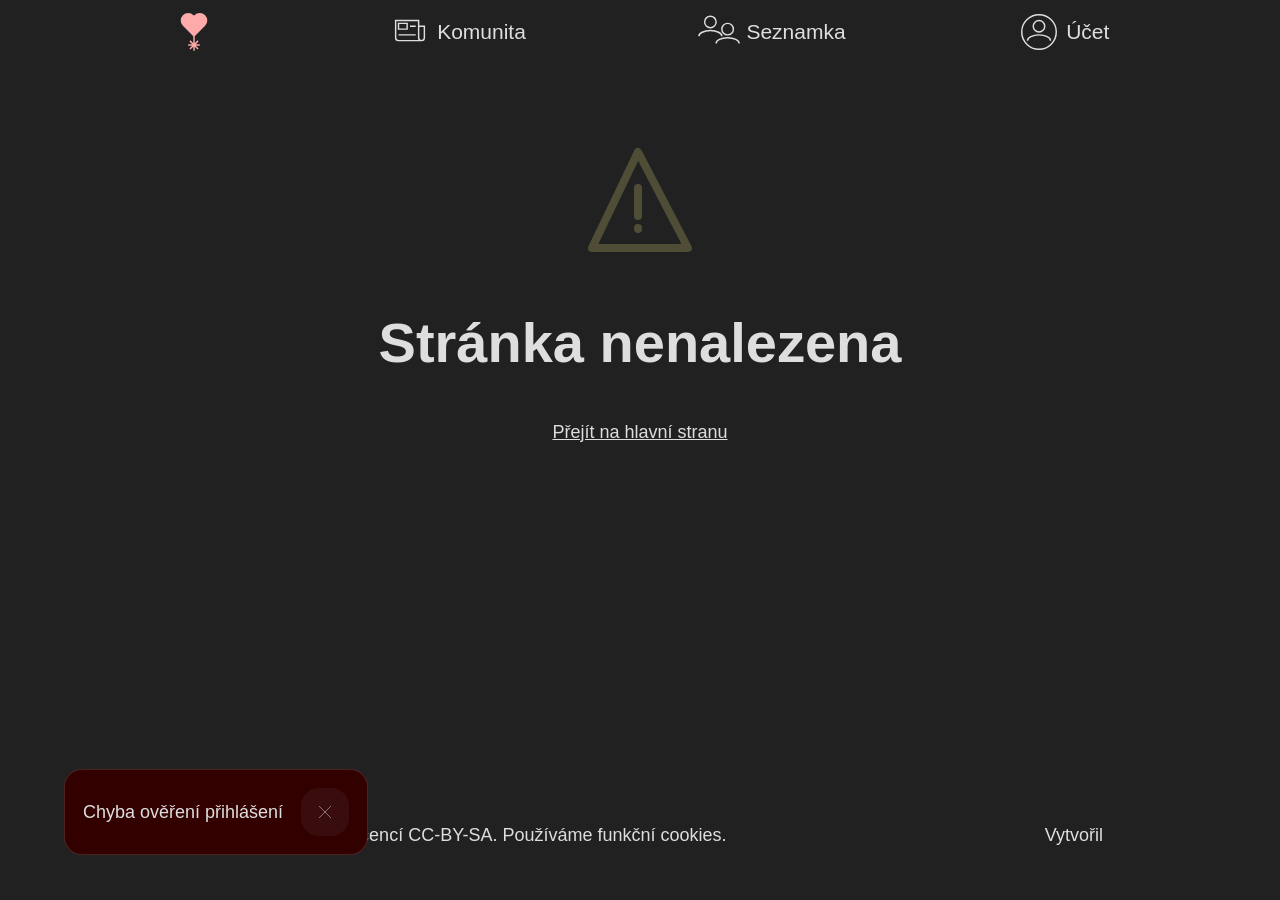
==== index.html @ 0a24cc1b "Chat recieve fix 1" ====
<!doctype html>
<html lang="cs">
  <head>
    <meta charset="UTF-8">
    <meta name="viewport" content="width=device-width, initial-scale=1.0">
    <meta name="description" content="Najděte lásku na Qseznamka.cz, seznamce pro lesby, gaye, bisexuály a trans lidi (LGBT+). Seznamka pro vážné vztahy, chat i nová přátelství. Žádné reklamy ani VIP účty. Podporujeme lásku, ne manipulativní algoritmy.">
    <link rel="preconnect" href="https://api.qseznamka.cz">
    <link rel="icon" href="[data-uri]" type="image/png">
    <title>Seznamka pro lesby, gaye, bisexuály a trans lidi bez reklam - QSeznamka.cz</title>
    <style>
      ::placeholder {
        color: #333;
      }

      body {
        min-height: 100vh;
        margin: 0;
        background: #212121;
        color: #dedede;
        font-family: sans-serif;
        display: flex;
        flex-flow: column;
        font-size: 18px;
        scrollbar-color: #444 transparent;
      }

      a {
        color: #dedede;
      }

      p {
        line-height: 32px;
        text-rendering: optimizelegibility;
        margin-top: 2.14em;
        margin-bottom: -0.46em;
        word-break: break-word;
      }

      h1 {
        font-size: 56px;
      }

      h2 {
        font-size: 42px;
      }

      h3 {
        font-size: 21px;
      }

      nav {
        display: flex;
        flex-flow: row;
        position: sticky;
        height: 64px;
        background: #212121;
        justify-content: space-evenly;
        top: 0;
        z-index: 100;
      }

      nav svg {
        width: 30px;
      }

      nav a {
        display: flex;
        flex-flow: column;
        align-items: center;
        min-width: 32px;
        justify-content: center;
        text-decoration: none;
      }

      nav span {
        font-size: 14px;
      }

      nav span,
      nav svg {
        pointer-events: none;
      }

      nav .active svg {
        stroke-width: 3px;
      }

      nav .active span {
        font-weight: bold;
      }

      nav #logo {
        stroke: #faa;
      }

      main {
        flex: 1;
      }

      svg {
        stroke-width: 2px;
        fill: none;
        stroke: #dedede;
      }

      button, select {
        border: none;
        border-radius: 48px;
        display: flex;
        justify-content: space-around;
        background: #333;
        align-items: center;
        padding: 8px 16px;
        min-width: 48px;
        min-height: 48px;
        gap: 4px;
        cursor: pointer;
        width: fit-content;
      }

      button svg {
        max-width: 32px;
      }

      label {
        font-size: 18px;
        font-weight: bold;
      }

      footer {
        display: flex;
        justify-content: space-around;
        padding: 3em 1em;
      }
      
      p, span, button, input, select {
        font-size: 18px;
        color: #dedede;
      }

      input {
        border-radius: 2em;
        background: #dedede;
        min-width: 40px;
        min-height: 32px;
        border: none;
        color: #212121;
      }

      

      button:hover, select:hover, .choose-grid button:hover {
        background: #444;
      }

      /* Disclaimer */

      .disclaimer {
        padding: 1em;
        border-radius: 1em;
        background: #333;
        border: 1px solid #fff2;
        align-items: center;
        align-items: anchor-center;
        display: flex;
        gap: 1em;
        width: fit-content;
      }

      .disclaimer button {
        border-radius: inherit;
        width: 48px;
        height: 48px;
        background: #6662;
      }

      .disclaimer button:hover {
        background: #9992;
      }

      .disclaimer-c {
        display: flex;
        position: fixed;
        z-index: 100;
        gap: 1em;
        flex-flow: column;
        bottom: 5%;
        left: 5%;
      }

      .pref-c {
        display: flex;
        flex-flow: column;
        margin: auto;
        max-width: 680px;
        align-items: center;
        gap: 1.5em;
        padding: 2em;
      }

      .pref-c input {
        padding: 8px 16px;
        background: none;
        border-radius: 32px;
        border: none;
        color: #212121;
        background: #dedede;
      }

      .pref-c #age input {
        max-width: 3ch;
      }

      .pref-c #place {
        flex-flow: row;
        flex-wrap: wrap;
      }

      .pref {
        display: flex;
        flex-flow: row;
        gap: 1em;
        align-items: center;
      }

      .thumb_c {
        display: flex;
        padding: 2rem;
        justify-content: center;
        text-decoration: none;
        flex-flow: column;
        max-width: 960px;
        margin: auto;
      }

      .thumb_c .text {
        display: flex;
        flex-flow: column;
        justify-content: space-evenly;
      }

      .thumb {
        border-radius: 0.2em;
        background: #333;
        aspect-ratio: 16/9;
      }

      .thumb img {
        object-fit: cover;
        height: 100%;
        border-radius: inherit;
      }

      .choose-grid {
        display: flex;
        flex-flow: row;
        margin: auto;
        justify-content: space-evenly;
        max-width: 640px;
        padding: 2em;
      }

      .choose-grid button {
        background: none;
        width: 20%;
        /*border-radius: 0;*/
      }

      .choose-grid .active svg {
        stroke-width: 4px;
      }

      .choose-grid .line {
        background: #333;
        width: 2px;
        height: auto;
      }

      .profile-grid {
        display: grid;
        grid-template-columns: 1fr 1fr 1fr;
        gap: 4px;
        margin: auto;
      }

      .pt {
        background: #333;
      }

      .profile-thumb, .pt {
        aspect-ratio: 1;
        width: 100%;
        max-width: 512px;
        display: flex;
        align-items: flex-end;
        background-color: #333;
        position: relative;
      }

      .profile-thumb::after {
        content: " ";
        position: absolute;
        top: 0;
        bottom: 0;
        left: 0;
        right: 0;
        background: linear-gradient(0deg, #333, transparent 40%);
      }

      .profile-thumb img {
        object-fit: cover;
        width: 100%;
      }

      .profile-thumb svg {
        stroke: #212121;
      }

      .profile-thumb-text {
        display: flex;
        align-items: center;
        gap: 4px;
        padding: 4%;
        z-index: 25;
        position: absolute;
        max-width: 85%;
      }

      .profile-thumb-text span {
        overflow: hidden;
        text-overflow: ellipsis;
      }

      .profile-thumb-text .online {
        min-width: 8px;
        height: 8px;
        background: #0f0;
        border-radius: 50%;
      }

      #people {
        padding-top: 2em;
      }

      #preferences {
        overflow-x: scroll;
        display: flex;
        align-items: center;
        gap: 2em;
        justify-content: center;
      }

      #preferences button {
        padding: 8px 16px;
        border: 1px solid #dedede;
        border-radius: 36px;
        background: transparent;
        font-size: 18px;
      }

      #not-found {
        display: flex;
        flex-flow: column;
        align-items: center;
        padding: 4em 1em;
      }

      #not-found svg {
        stroke-width: 4px;
        stroke: #4f4d36;
        stroke-linecap: round;
        stroke-linejoin: round;
      }

      #not-found h1, #not-found h2 {
        text-align: center;
      }

      #highlight {
        display: flex;
        padding: 128px 3%;
      }

      #highlight p {
        text-decoration: none;
      }

      #highlight #img {
        width: 50%;
        filter: grayscale(0.9);
        transition: 1s;
      }

      #highlight #img:hover {
        filter: grayscale(0);
      }

      #news-list {
        padding: 3em 0;
      }

      #news {
        max-width: min(680px, 80%);
        margin: auto;
      }

      article#news-list::before {
        background-image: url("trans.jpg");
      }

      /* Home */
      #home {
        padding: 4em 0;
      }

      .hero {
        display: flex;
        flex-flow: column;
        margin: auto;
        gap: 2em;
        align-items: center;
        max-width: 80%;
      }

      .hero p {
        font-size: 27px;
      }

      .hero img {
        max-width: 40vw;
        object-fit: cover;
        border-radius: 4em;
        display: none;
      }

      .hero .text {
        display: flex;
        flex-flow: column;
        gap: 2em;
      }

      .hero .love {
        position: relative;
        font-size: inherit;
      }

      .hero .love svg {
        position: absolute;
        width: 100%;
        height: 25%;
        left: 0;
        bottom: -7px;
        z-index: -1;
      }

      .hero button {
        width: fit-content;
        font-size: 32px;
        padding: .5em 1em;
        background: linear-gradient(129deg, #faa, #704141);
        color: #212121;
      }

      .hero h1 {
        font-size: 52px;
      }

      .hero p {
        font-size: 24px;
      }

      .hero h1,
      .hero p {
        margin: 0;
      }

      /* SEARCH */

      .search-w {
        position: relative;
      }

      #place .results {
        position: absolute;
        top: 72px;
        left: 0;
        width: 100%;
        background: #333;
        z-index: 1;
        border-radius: 0 0 24px 24px;
        max-height: 192px;
        display: flex;
        flex-flow: column;
        overflow: auto;
        padding-top: 24px;
      }

      #place .results button {
        justify-content: left;
        border-radius: 0;
        border-top: 2px solid #212121;
      }

      #place .results button:first-child {
        border-top: none;
      }

      #place .bar {
        background: #dedede;
        border-radius: 24px;
        z-index: 20;
        position: relative;
        display: flex;
        flex-flow: wrap;
      }

      #place .bar input {
        background: none;
        width: 100%;
        height: 32px;
        border-radius: 32px 0 0 32px;
        z-index: 10;
      }

      #place .options {
        display: grid;
        grid-template-columns: 1fr 1fr;
        width: 100%;
      }

      #distance {
        font-size: 14px;
        height: 20px;
        border: 2px solid;
        border-radius: 32px 0 0 32px;
        border-right: 0;
        min-width: max-content;
        width: 100%;
      }

      #place .options button {
        border: 2px solid;
        height: 20px;
        border-radius: 0 32px 32px 0;
        min-width: fit-content;
        width: 100%;
      }

      #place .options span {
        font-size:14px;
      }

      /* REGISTRATION */

        #reg, #reg form, #reg-c, #reg-text {
            display: flex;
            flex-flow: column;
        }

        #reg {
            justify-content: center;
            /*align-items: center;*/
            /*padding: 2em;*/
            max-width: min(80%, 360px);
            margin: auto;
            gap: 2em;
            height: calc(100vh - 64px);
        }

        #reg form {
            gap: 1em;
        }

        #reg input {
            border-radius: 10px;
            max-width: 100%;
            color: #212121;
        }

        #reg button {
            border-radius: 20px;
        }

        #reg h1 {
            font-size: 36px;
        }

        #reg h1, #reg p {
            margin: 0;
        }

        #reg-c {
            gap: 2em;
            width: 100%;
            /*justify-content: space-between;*/
        }

        #reg-buttons {
            display: flex;
            justify-content: space-between;
            flex-flow: row-reverse;
        }

        #reg-text {
            gap: 1em;
        }

        /* Chat */
        
        #chat-button {
          display: none;
          padding: 1em 2em;
          background: #333;
          text-decoration: none;
          position: fixed;
          bottom: 2em;
          right: 1em;
          border-radius: 2em;
          z-index: 50;
        }

        .name {
          text-overflow: ellipsis;
          overflow: hidden;
        }

        #chat {
          display: flex;
          padding: 2em 0;
          gap: 2em;
          max-width: 920px;
          height: 80vh;
          margin: auto;
        }

        #chat .items {
          justify-content: flex-end;
          flex: 25%;
          display: flex;
          flex-flow: column-reverse;
          gap: 1em;
          overflow: auto;
        }
        #chat .item {
          width: 100%;
          display: flex;
          justify-content: flex-start;
          gap: .5em;
        }

        #chat .item img {
          width: 32px;
          height: 32px;
          background-color: #212121;
          border-radius: 100%;
        }

        #chat .messages {
          flex: 75%;
          background: #333;
          border-radius: 2em;
          display: flex;
          flex-flow: column;
        }

        #chat .messagebox {
          overflow-wrap: anywhere;
          padding: 1em;
          gap: .5em;
          display: flex;
          flex-flow: column;
          flex: 1;
          overflow: auto;
          border-radius: 2em;
        }

        #chat .you {
          background: #444;
        }

        #chat .you, #chat .them {
          padding: 1em;
          border-radius: 1em;
        }

        #chat .send {
          display: flex;
          background: #dedede;
          border-radius: 2em;
        }

        #chat textarea {
          resize: none;
          border: none;
          flex: 1;
          border-radius: 2em 0 0 2em;
          max-height: 36px;
          padding: 1em;
          font-family: sans-serif;
          font-size: 18px;
          overflow: auto;
          background: none;
        }

        #chat .send button {
          background: #444;
          border: 4px solid;
          border-radius: 2em;
        }

        /* Ucet */

        .profile-basic {
          display: flex;
          align-items: center;
          flex-flow: column;
          padding: 4em 0;
        }

        #ucet-picture {
          width: 256px;
        }

        /* log reg */
        #log-reg {
          display: flex;
          justify-content: center;
          gap: 4em;
          padding: 4em 0;
          flex-flow: wrap;
        }
        #log-reg input{
          padding: .5em 2em;
        }

        .login-c, .register-c {
          display: flex;
          flex-flow: column;
          gap: 1em;
        }

      @media only screen and (min-width: 600px) {
        h3 {
          font-size: 26px;
        }

        nav a {
          gap: 4px;
          flex-flow: row;
        }

        nav span {
          font-size: 21px;
        }

        nav svg {
          width: 46px;
        }

        .thumb_c {
          flex-flow: row;
          gap: 2em;
        }

        .thumb_c h3 {
          margin: 0;
        }

        .thumb_c .text,
        .thumb_c .thumb {
          width: 33%;
        }

        .profile-grid {
          max-width: min(66%, 1128px);
          grid-template-columns: 1fr 1fr 1fr 1fr;
        }

        .profile-thumb-text span {
          font-size: 24px;
        }

        .hero {
          flex-flow: row;
        }

        .hero h1 {
          font-size: 54px;
        }

        .hero img {
          display: block;
        }

        /* SEARCH */

        #place .results {
          top: 24px;
          left: 0;
          width: 104.75%;
        }

        #place .bar {
          flex-flow: nowrap;
        }

        #place .bar input {
          width: 59%;
        }

        #place .options {
          display: flex;
          width: unset;
        }
      }
    </style>
  </head>
  <body>
  <nav>
   <a id="domu" aria-label="Domů" href="/" onclick="urlRoute(event)">
      <svg viewBox="0 0 64 64" id="logo">
         <path d="m24,16l8,8l8,-8" stroke-linecap="round" stroke-width="21px" />
         <path d="m32,38v20m-8,-8h16m-2.34,5.66l-11.31,-11.31m0,11.31l11.31,-11.31" />
      </svg>
   </a>
   <a id="komunita" href="/komunita" onclick="urlRoute(event)">
      <svg viewBox="0 0 64 64">
         <path d="m48,44h-32q-4,0 -4,-4v-24h32v24a4,4 0 0 0 8,0v-16h-8m-28,-4h12v8h-12zm16,4h8m0,12h-24" />
      </svg>
      <span>Komunita</span>
   </a>
   <a id="seznamka" href="/seznamka" onclick="urlRoute(event)">
      <svg viewBox="0 0 64 64">
         <circle r="8" cx="20" cy="18" />
         <path d="m20,22m-16,16a8,4 0 0 1 32,0" />
         <circle r="8" cx="44" cy="28" />
         <path d="m44,32m-16,16a8,4 0 0 1 32,0" />
      </svg>
      <span>Seznamka</span>
   </a>
   <a id="ucet" href="/ucet" onclick="urlRoute(event)">
      <svg viewBox="0 0 64 64">
         <circle r="24" cx="32" cy="32"></circle>
         <g id="ulogo">
            <circle r="8" cx="32" cy="24"></circle>
            <path d="m32,28m-16,16a8,4 0 0 1 32,0"></path>
         </g>
      </svg>
      <span>Účet</span>
   </a>
</nav>
<main id="c"></main>
  <a href="/chat" onclick="urlRoute(event)" id=chat-button>Chat</a>
<section class="disclaimer-c"></section>
<footer>
   <span>Obsah stránky je pod licencí CC-BY-SA. Používáme funkční cookies.</span>
   <span>
      Vytvořil<!--a skupina <a href="#">1Earth</a>-->
   </span>
</footer>

<template id="tp-not-found">
   <article id=not-found class=page>
      <svg width=128 height=128 viewBox="0 0 64 64">
         <path d="m31,8l25,48 -48,0zm0,18v14m0,6v.5">
      </svg>
      <h1>Stránka nenalezena</h1>
      <a onclick="urlRoute(event)" href=/>Přejít na hlavní stranu</a>
   </article>
</template>

<template id="tp-news-list">
   <article id=news-list class=page>
      <a class=thumb_c href="./clanek">
         <div class=thumb><img alt="Trans lidi"loading=lazy src="./img/thumb/trans.webp" style=object-fit:cover width=100%></div>
         <div class=text>
            <h3>Trans lidé protestují za svá práva v headlinu</h3>
            <span>12. 8. 1999 Tag, tag, tag</span>
         </div>
      </a>
      <a class=thumb_c href="./clanek">
         <div class=thumb><img alt="Trans lidi"loading=lazy src="./img/thumb/trans.webp" style=object-fit:cover width=100%></div>
         <div class=text>
            <h3>Trans lidé protestují</h3>
            <span>12. 8. 1999 Tag, tag, tag</span>
         </div>
      </a>
      <a class=thumb_c href="./clanek">
         <div class=thumb><img alt="Trans lidi"loading=lazy src="./img/thumb/trans.webp" style=object-fit:cover width=100%></div>
         <div class=text>
            <h3>Trans lidé protestují za svá práva v headlinu</h3>
            <span>12. 8. 1999 Tag, tag, tag</span>
         </div>
      </a>
      <a class=thumb_c href="./clanek">
         <div class=thumb><img alt="Trans lidi"loading=lazy src="./img/thumb/trans.webp" style=object-fit:cover width=100%></div>
         <div class=text>
            <h3>Trans lidé protestují za svá práva v headlinu</h3>
            <span>12. 8. 1999 Tag, tag, tag</span>
         </div>
      </a>
   </article>
</template>

<template id="tp-log-reg">
  <article id="log-reg" class=page>
    <div class="login-c">
      <input type="text" id="log-username" placeholder="Jméno uživatele">
      <input type="password" id="log-password" placeholder="Heslo">
      <button onclick="login()">Přihlásit</button>
    </div>
    <div class="register-c">
      <input type="text" id="reg-username" maxlength=16 minlength=3 pattern=[A-Za-z0-9]{3,16} placeholder="Jméno uživatele">
      <input type="password" id="reg-password" placeholder="Heslo">
      <input type="number" id="reg-age" min="15" max="99" placeholder="Věk">
      <input type="text" id="reg-picture" placeholder="URL profilovky">
      <button onclick="register()">Registrovat</button>
    </div>
    
  </article>
</template>

<template id="tp-reg">
   <article id=reg class=page>
      <div id=reg-c>
         <div id=reg-text>
            <h1>Registrace</h1>
            <p>Zadejte svou přezdívku
         </div>
         <form onsubmit=regCheck()>
            <input autofocus id=nick maxlength=16 minlength=3 pattern=[A-Za-z0-9]{3,16} placeholder=Přezdívka style="border-radius:10px;background:#dedede;max-width:100%;border:none;padding:8px 16px;color:#212121;min-height:48px">
            <div id=reg-buttons><button type=submit>Další</button> <button>Zpět</button></div>
         </form>
      </div>
   </article>
</template>

<template id="tp-ucet">
  <div id="ucet" class="profile-basic page">
    <div id="ucet-picture"><div class="pt"></div></div>
    <h2 id="ucet-username"></h2>
  </div>
  
</template>

<template id="tp-people">
   <article id=people class=page>
      <div class=pref-c>
         <div class=pref id=age>
            <label>Věk:</label>
            <select aria-label="Minimální věk" id=min-age onchange="resetProfileSearch()"></select>
            <span>až</span>
            <select aria-label="Maximální věk" id=max-age onchange="resetProfileSearch()"></select>
            <span>let</span>
          </div>
         <div class=pref id=place>
            <div class=search-w>
               <div class=results></div>
               <div class=bar>
                  <input id="search" oninput="searchTyping()" placeholder="Název obce">
                  <div class=options>
                     <select aria-label="Vzdálenost" id=distance onchange="resetProfileSearch()">
                        <option value=1>1 km
                        <option value=2>2 km
                        <option value=5>5 km
                        <option value=10 selected>10 km
                        <option value=20>20 km
                        <option value=50>50 km
                        <option value=100>100 km
                        <option value=200>200 km
                        <option value=none>200+ km
                     </select>
                     <button onclick=getLoc()>
                        <svg viewBox="0 0 64 64"width=48>
                           <circle cx=32 cy=32 r=8 />
                           <circle cx=32 cy=32 r=16 />
                           <path d=m8,32h8m16,16v8m16,-24h8m-24,-16v-8 />
                        </svg>
                        <span>Má poloha</span>
                     </button>
                  </div>
               </div>
            </div>
         </div>
      </div>
      <div class=choose-grid>
         <button aria-label="Mřížkový mód" class=active>
            <svg viewBox="0 0 64 64"width=32>
               <path d=m40,8v48m-16,0v-48m-16,16h48m0,16h-48 />
               <rect height=48 width=48 x=8 y=8 />
            </svg>
         </button>
         <div class=line></div>
         <button aria-label="Swipe mód">
            <svg viewBox="0 0 64 64"width=32>
               <path d=m8,24h48m0,16h-48 />
               <rect height=48 width=48 x=8 y=8 />
            </svg>
         </button>
         <div class=line></div>
         <button aria-label="Scroll mód">
            <svg viewBox="0 0 64 64"width=32>
               <path d=m18,9v46h28v-46z />
            </svg>
         </button>
      </div>
      <div id=grid-c class=profile-grid>
         <div class=pt></div>
         <div class=pt></div>
         <div class=pt></div>
         <div class=pt></div>
         <div class=pt></div>
         <div class=pt></div>
         <div class=pt></div>
         <div class=pt></div>
         <div class=pt></div>
         <div class=pt></div>
         <div class=pt></div>
         <div class=pt></div>
      </div>
      <div id="grid-disclaimer"></div>
   </article>
</template>

<template id="tp-news">
   <article id=news>
      <h1>S pořadovým číslem v prosté vzestupné</h1>
      <p>Paragraf (značka §, U+00A7, na čes. klávesnici (levý) Alt + 0167, patrně vznikla ve středověku jako ligatura, dvojité S ve významu signum sectionis k označování pořadí odstavců) je v současnosti zpravidla část právního předpisu nadepsaná znakem § s pořadovým číslem v prosté vzestupné řadě, např. „§ 24“. Mluví se pak o tomto pořadí buď prostým číslem („paragraf dvacet čtyři“) nebo pořadovým číslem („paragraf dvacátý čtvrtý“). V členění textů jiné než právní povahy se paragrafy objevují jen zřídka, např. v učebnicích nebo soustavných pojednáních. jak tate for free and on voluntary contributions offery na redesing for free
      <p>Slovem paragraf se nazývá i samotný znak §, který je jedním ze symbolů, synonymem práva, legislativy a předpisů – zejména v množném čísle (např. „vyznat se v paragrafech“). V angličtině má slovo paragraph význam „odstavec“, znaku se říká section sign a obdobně např. španělsky signo de sección.
      <h2>Použití</h2>
      <p>Ve středoevropské legislativě se znak § používá pro označování větších oddílů textu právního předpisu, v některých jiných oblastech se používá pro číslování jednotlivých menších odstavců.
      <p>Právní předpisy České republiky se pravidelně strukturují podle úrovní: část – hlava – díl – oddíl – pododdíl – paragraf – odstavec – písmeno (pododstavec) – bod. Paragrafy se tedy zpravidla člení na další části. Číslování paragrafů je v textu předpisu vždy vzestupné, počínaje číslicí 1. V české legislativě jsou paragrafy základní, stabilizovanou úrovní členění právních předpisů, tj. označená část textu si své označení ponechává i při případných novelizacích v budoucnu, takže pokud je do dosud souvislého textu vložen nový paragraf, je označen číslem paragrafu předcházejícího s doplněním písmene, a v případě zrušení paragrafu se čísla následujících paragrafů nemění a číslo zrušeného paragrafu zůstává neobsazeno. Při případných větších nebo postupných novelizacích jsou využívána písmena podle abecedy.[1] Např. po § 19 občanského zákoníku z roku 1964 následovaly v jeho posledním znění § 19a, § 19b, § 19c a až poté § 20.
   </article>
</template>

<template id="tp-home">
   <article id=home class=page>
      <div class=hero>
         <div class=text>
            <h1>
               <span class=love>
                  LÁSKA
                  <svg preserveAspectRatio=none viewBox="0 0 64 16">
                     <path d="m0,8q16,8 32,0t32,0"stroke=#faa />
                  </svg>
               </span>
               NENÍ<br>NA PRODEJ
            </h1>
            <p>Hledání partnerů by nemělo být jen pro VIP. Žádné reklamy, paywally, ani manipulativní algoritmy.</p>
            <button onclick="urlRoute(event);location.href='./registrace'" type="button">Zaregistrovat se</button>
         </div>
         <div class=visual><img alt="Mužský pár v objetí"src="/img/w/gay-hug.webp"></div>
      </div>
   </article>
</template>

<template id="tp-chat">
<section class=page>
  <input type="number" id="receiver-id" placeholder="ID (e.g. 2)">
  <section id="chat">
    <div class="items">
      <!--<button class="item">
        <img src="#" alt="J">
        <span class="name">Jméno</span>
        <div class="online"></div>
      </button>-->
    </div>
    <div class="messages">
      <div class="messagebox" id="messagebox">
        <!--<div class="you">Hello, would you mind having sex with me?</div>
        <div class="them">No, I would very much appreaciate it.</div>-->
        <span style="text-align: center;"><i>Zde se zobrazí zprávy</i></span>
      </div>
      <div class="send">
        <textarea id="msgsend" placeholder="Napište zprávu"></textarea>
        <button onclick="sendMessage()"><svg viewBox="0 0 32 32" width="32" height="32"><path d="m0,0 32,16 -32,16 8,-16z"/></svg></button>
      </div>
    </div>
  </section>
</section>
</template>
    <script>
      /* Variables */
        
      let id = function(id) {return document.getElementById(id);};

      const c = id("c");
      const disCon = document.querySelector(".disclaimer-c");

      const offsetBase = 12;
      let i = 0;
      
      let cached = {};
      cached.ageOptions = false;

      let cache = {};
      let u = {};
      u.spage = 0;
      u.sEnd = false;
      u.bottom = false;

      let s = {}; // Search object
      s.q = {}; // Search object - search query
      s.p = 0; // Search page
      s.loadMore = true; // Should you load more to grid?
      s.gridChildNum = 0; // How many children in grid
      
      let imsg = []// Messaged items object

      let pr = [];

      let loc = new Object(); // Geolocation object

      let lastIns = "aaa"; // Last insert for searchTyping()
      let lastRes = ""; // Last response for searchTyping()

      const gridId = "grid-c";

      // let socket = null;

      const p = { // Pages object
        domu: {
          t: "Domov",
          d: "Popis domova",
          c: "tp-home"
        },
        komunita: {
          t: "Komunita",
          d: "Popis zpráv",
          c: "tp-news-list"
        },
        seznamka: {
          t: "Seznamka",
          d: "Seznamkový popis",
          c: "tp-people"
        },
        ucet: {
          t: "Účet",
          d: "Měl by tu být?",
          c: "tp-ucet"
        },
        regloc: {
          t: "Registrace a přihlášení",
          d: "Měl by tu být?",
          c: "tp-log-reg"
        },
        registrace: {
          t: "Registrace",
          d: "Zaregistrujte se",
          c: "tp-reg"
        },
        clanek: {
          t: "Článek",
          d: "Popis",
          c: "tp-news"
        },
        nothing: {
          t: "Stránka nenalezena",
          d: "404",
          c: "tp-not-found"
        },
        chat: {
          t: "Chat",
          d: "Popis",
          c: "tp-chat"
        }
      };

      window.onerror = function(error, url, line) { // Handle errors early

        if (c.innerHTML == "") {
          console.error(`${error}; ${url}; ${line}`);
          c.innerHTML = '<article id=error><svg width=128 height=128 viewBox="0 0 64 64"><path d="m31,8l25,48 -48,0zm0,18v14m0,6v.5"></svg><h1>Někde se stala chyba</h1><a href="window.location.reload()">Obnovit stránku</a></article>'
        }
      };
        
      /* Geolocation */

      function setCoor(lat, lon, name = "") {
        if (name != "") {
          const search = id("search");
          search.value = name;
        }
        u.lat = lat;
        u.lon = lon;

        const results = document.querySelector("#place .results");
        // u.spage = 0;
        // setGrid();
        resetProfileSearch();
        results.innerHTML = "";
        disclaimer("Poloha nastavena", 2);
      }
      
      function getLoc() {
        navigator.geolocation.getCurrentPosition((pos) => {
            loc = pos.coords;
            setCoor(loc.latitude.toString(), loc.longitude.toString());
          },
          (err) => {
            console.warn(`ERROR(${err.code}): ${err.message}`);
            disclaimer("Určení polohy selhalo", 3)
          },
          [false, 5000, 0]);
      }
        
      /* Register */

      async function register() {
        const newUser = {
            name: id("reg-username").value, // Must be 3-20 chars
            password: id("reg-password").value, // Must be at least 8 chars
            age: Number(id("reg-age").value),
            picture: id("reg-picture").value
        };

        try {
            // Send POST request to /send
            const response = await fetch("https://api.qseznamka.cz/send", {
                method: "POST",
                headers: { "Content-Type": "application/json" },
                body: JSON.stringify(newUser)
            });

            // Parse response
            const data = await response.json();
            console.log("Registration Response:", data);
            
            if (response.ok) {
                disclaimer("Uživatel zaregistrován.", 2);
            } else {
                disclaimer("Chyba při registraci", 3);
                console.error("Error: " + data.message);
            }
        } catch (err) {
            disclaimer("Chyba připojení", 3);
            console.error("Network Error:", err);
        }
      }

/* Check session */

async function checkSession() {
    try {
        const response = await fetch("https://api.qseznamka.cz/me", {
            method: "GET",
            headers: {
                "Content-Type": "application/json"
            },
            // Important: This tells the browser to send the 'my-kata-cookie'
            credentials: "include" 
        });/*.then(response => {if(response.status === 401) {console.log("Nepřihlášen (401)"); return false;}})*/
        if (response.ok) {
            const userData = await response.json();
            u.name = userData.name;
            u.id = userData.id;
            u.picture = userData.picture;
            
            // Update your UI here
            //id("username-display").innerText = userData.name;
            if (u.name === undefined) {return false} else {
              id("chat-button").style.display = "block";
              return true;
            }
        } else {
            // disclaimer("Nejste přihlášeni");
            // Show login button
            return false;
        }
    } catch (err) {
      disclaimer("Chyba ověření přihlášení", 3);
        console.error("Error checking session:", err);
        return false;
    }
}
      
      /* Login */

      async function login() {
        const name = document.getElementById("log-username").value;
        const password = document.getElementById("log-password").value;

          try {
              const response = await fetch(`https://api.qseznamka.cz/login`, {
                  method: "POST",
                  headers: { "Content-Type": "application/json" },
                  credentials: "include", 
                  body: JSON.stringify({ name, password })
              });

              // 1. Debug: Check status first
              console.log(`Server responded with status: ${response.status}`);

              // 2. Read raw text first (to prevent JSON crash on empty/HTML bodies)
              const text = await response.text();
              console.log("Raw response body:", text); // <--- LOOK AT THIS IN CONSOLE

              // 3. Handle empty response explicitly
              if (!text) {
                  throw new Error("Server returned an empty response.");
              }

              // 4. Parse manually
              const data = JSON.parse(text);

              if (response.ok && data.status === "success") {
                  disclaimer("Úspěšně přihlášeno", 2);
                  checkSession();
                  id("chat-button").style.display = "block";
                  // document.getElementById("chat-section").style.display = "block";
                  connectWs();
              } else {
                  disclaimer(data.message || "Přihlášení selhalo", 3);
                  console.log("Login failed:", data);
              }
          } catch (err) {
              console.error("Login Error:", err);
              disclaimer("Chyba přihlášení (viz konzole)", 3);
          }
}
      
        // 2. WEBSOCKET CONNECTION
        let socket;
let reconnectTimeout = null;

function connectWs() {
    // Pokud se už připojujeme nebo je otevřeno, nic nedělej
    if (socket && (socket.readyState === WebSocket.OPEN || socket.readyState === WebSocket.CONNECTING)) {
        return;
    }

    socket = new WebSocket("wss://api.qseznamka.cz/ws");

    socket.onopen = () => {
        // Pokud jsme měli naplánovaný pokus o reconnect, zrušíme ho
        clearTimeout(reconnectTimeout);
        // document.getElementById("ws-status").innerText = "Connected";
        // document.getElementById("ws-status").style.color = "green";
        console.log("WS Connected");
    };

    socket.onclose = (event) => {
        // document.getElementById("ws-status").innerText = "Disconnected (Reconnecting...)";
        // document.getElementById("ws-status").style.color = "orange";
        console.log("WS Disconnected. Reconnecting in 3s...", event.reason);

        // Zkusit se znovu připojit za 3 sekundy
        clearTimeout(reconnectTimeout);
        reconnectTimeout = setTimeout(() => {
            connectWs();
        }, 3000);
    };

    socket.onerror = (error) => {
        console.error("WS Error:", error);
        socket.close(); // Force close to trigger onclose reconnect
    };

    socket.onmessage = (event) => {
        const msg = JSON.parse(event.data);
        displayMessage(msg.content, false);/*`User ${msg.from_user_id}: ${msg.content}`*/
    };
}


        // 3. SEND MESSAGE
        function sendMessage() {
            const receiverId = document.getElementById("receiver-id").value;
            const content = document.getElementById("msgsend").value;

            if (!receiverId || !content) {
                disclaimer("Nejprve zvolte uživatele a napište zprávu");
                return;
            }

            // Construct the payload matching 'WsIncomingMessage' struct
            const payload = {
                to_user_id: parseInt(receiverId),
                content: content
            };

            if (socket && socket.readyState === WebSocket.OPEN) {
                socket.send(JSON.stringify(payload));
                
                // Rust backend sends to receiver, but usually not back to sender.
                // We display it locally so we know we sent it.
                displayMessage(/*`Me (to ${receiverId}): ${content}`*/content, true);
                
                // Clear input
                document.getElementById("msgsend").value = "";
            } else {
                disclaimer("Socket not connected.");
            }
        }

        function displayMessage(text, you) {
            const list = document.getElementById("messagebox");
            const msg = document.createElement("div");
            const cla = you ? "you" : "them";
            msg.classList.add(cla);
            msg.textContent = text;
            // const li = document.createElement("li");
            // li.textContent = `[${new Date().toLocaleTimeString()}] ${text}`;
            list.appendChild(msg);
        }
      /* Profiles */

      async function getProfiles() {

        try {

          // Get input values

          const minAge = id("min-age").value;
          const maxAge = id("max-age").value;
          const distance = id("distance").value;
          const search = id("search").value;

          s.q.minAge = minAge;
          s.q.maxAge = maxAge;
          s.q.distance = distance;
          s.q.bar = search;

          // Build query

          let query = "https://api.qseznamka.cz/search";
          let queryArray = [];

          if (minAge != "15" || maxAge != "99") {
            queryArray.push(`age_min=${minAge}&age_max=${maxAge}`);
          }

          if (Object.hasOwn(u, "lat") && distance != "none") {
            const range = Number(distance) * 0.01 * .5;
            const minLat = u.lat - range;
            const maxLat = u.lat + range;
            const minLon = u.lon - range;
            const maxLon = u.lon + range;
            queryArray.push(`lat_min=${minLat}&lat_max=${maxLat}&lon_min=${minLon}&lon_max=${maxLon}`);
          }

          if (s.p > 0) {
            queryArray.push("off=" + s.p * offsetBase);
          }

          for (i = 0; i < queryArray.length; i++) {
            if (i == 0) {query += "?"} else query += "&";
            query += queryArray[i];
          }

          // console.log(query);

          // Get response from query

          const response = await fetch(query);

          if (!response.ok) {
            throw new Error(`Response status: ${response.status}`);
          }

          const result = await response.json();
          pr = pr.concat(result);

          return result;

        } catch (error) {

          console.error(error.message);
          disclaimer("Nepodařilo se načíst Grid", 3);

          return null;

        }
      }

      async function generateProfile(profile, place) {
        let gItems = "";

              gItems += `<a class="profile-thumb" href="#">`;

              if (profile.picture == null || profile.picture == "") {

                gItems += `<svg viewBox="0 0 64 64" alt="profilovka ${profile.name}"><use href="#ulogo"></svg>`;

              } else {

                gItems += `<img alt="profilovka ${profile.name}" src="https://qseznamka.cz/img/u/profile/${profile.picture}" fetchpriority=high>`
                
              }

              gItems += `<div class="profile-thumb-text"><span>${profile.name}</span><div class="online"></div></div></a>`;

              place.innerHTML = gItems;
      }

      async function showProfiles() {

        try {

          const grid = id(gridId);

          // Create profiles

          const profiles = await getProfiles();

          if (profiles) {

            let gItems = "";

            for (i = 0; i < profiles.length; i++) {

              gItems += `<a class="profile-thumb" href="#">`;

              if (profiles[i].picture == null || profiles[i].picture == "") {

                gItems += `<svg viewBox="0 0 64 64" alt="profilovka ${profiles[i].name}"><use href="#ulogo"></svg>`;

              } else {

                gItems += `<img alt="profilovka ${profiles[i].name}" src="https://qseznamka.cz/img/u/profile/${profiles[i].picture}" fetchpriority=high>`
                
              }

              gItems += `<div class="profile-thumb-text"><span>${profiles[i].name}</span><div class="online"></div></div></a>`;
              
            }

            // grid.innerHTML += gItems;
            // cache.grid = grid.innerHTML;

            if (document.querySelector(".profile-thumb") == null) {
              grid.innerHTML = gItems;
            } else {
              grid.innerHTML += gItems;
            }

            const currentChildNum = grid.childElementCount;
            
              if (s.gridChildNum != currentChildNum) {
                s.gridChildNum = currentChildNum;
                s.p++;
              } else {
                s.loadMore = false;
              }

          } else {

            disclaimer("Nepodařilo se stáhnout profily", 3);

          }

        } catch(error) {

          console.error("Failed to load profiles:", error);
          disclaimer("Nepodařilo se načíst profily", 3);

        }

      }

      function resetProfileSearch() {

        const grid = id(gridId);

        // profiles = {};
        pr = [];
        s.p = 0;
        s.loadMore = true;
        s.gridChildNum = 0;
        grid.innerHTML = "";

        showProfiles();

      }

      /* Search cities */
      
      async function searchTyping() {

        let citySearch = search.value;
        let cities;

        const results = document.querySelector("#place .results");

        if (citySearch.length > 1) {
          const search = id("search");
          let cityArray = [];
          const name = citySearch.substring(0, 2).toLowerCase();
          try {
            if (lastIns == name) {
              cities = lastRes;
            } else {
              const response = await fetch(`/data/cities/${name}.json`);
              cities = await response.json();

              lastRes = cities;
              lastIns = name;
            }

            for (const city of cities) {
              if (city.name.substring(0,citySearch.length).toLowerCase() == citySearch.toLowerCase()) {
                cityArray.push([city.name, city.lat, city.lon]);
              }
            }

            results.innerHTML = "";

            if (cityArray.length == 0) {
              results.innerHTML = "<button style='text-align: center;'><i>Obec nenalezena</i></button>";
            } else for (i = 0; i < cityArray.length; i++) {
              results.innerHTML += `<button onclick="setCoor(${cityArray[i][1]},${cityArray[i][2]},'${cityArray[i][0]}')">${cityArray[i][0]}</button>`;
            }
          } catch(e) {
            console.log(`Selhal fetch měst: ${e}`);
            results.innerHTML = "<button style='text-align: center;'><i>Obec nenalezena</i></button>";
          }
              
        } else {
          results.innerHTML = "";
        }
               
      }

      /* Disclaimer */

      function disclaimer(text, type = 0) {
        const disc = document.createElement("span");
        disc.classList.add("disclaimer");
        disc.innerHTML = `<span>${text}</span><button onlick="() => {disc.remove()}"><svg viewBox="0 0 64 64"><path d="m8,8l48,48m-48,0l48,-48"></svg></button>`;
        //disc.onclick = () => {disc.remove()};

        switch (type) {
          case 1: // Warning
            disc.style.background = "#330";
          break;
          case 2: // Success
            disc.style.background = "#030";
          break;
          case 3: // Error
            disc.style.background = "#300";
          break;
        }

        disCon.appendChild(disc);
        setTimeout(() => {disc.remove()}, 3000);
      }

      /* Cookies */
      
      async function get_c() {
        try {
          const response = await fetch("https://api.qseznamka.cz/get_session", {
            credentials: 'include'
          });
          if (!response.ok) {
            throw new Error(`Response status: ${response.status}`);
          }
          const result = await response.text();
          console.log(result);
        } catch (error) {
          console.error(error.message);
        }
      }
      async function set_c() {
        try {
          const response = await fetch("https://api.qseznamka.cz/set_session", {
            method: "POST",
            headers: {
              "Content-Type": "application/json"
            },
            body: JSON.stringify({
              message: "123go"
            }),
            credentials: "include"
          });
          if (!response.ok) {
            throw new Error(`Response status: ${response.status}`);
          }
          const result = await response.text();
          console.log(result);
        } catch (error) {
          console.error(error.message);
        }
      }

      function scroll() {
        // if (u.loc == "/seznamka" && u.sEnd == false) {
        if (u.loc == "/seznamka" && pr.length % 12 == 0) {
          const cR = c.getBoundingClientRect();
          if (cR.bottom < window.innerHeight && s.loadMore) {
            showProfiles();
          }
        }
      }

      /* Load documents */
      
      function loadDoc(page) {
        document.title = `${p[page].t} - Qseznamka.cz`;
        const template = id(p[page].c);
        // c.innerHTML = "";
        //
        const articles = document.querySelectorAll("#c > .page");
        console.log(articles);
        if (articles !== null) {
          for (i = 0; i < articles.length; i++) {
            articles[i].style.display = "none";
          }
        }
        let arName = id(p[page].c.slice(3));
        if (document.body.contains(arName)) {
          arName.style.display = ""
        } else {
          c.appendChild(template.content.cloneNode(true));
        }
        if (id(page)) id(page).classList.add("active");
        // cR = c.getBoundingClientRect();
      }

      /* Chat*/
      async function messaged() {
        try {if (u.id === undefined) return;
          const response = await fetch("https://api.qseznamka.cz/messaged", {
          credentials: "include",
          headers: {
            "Content-Type": "application/json",
          }});
          const items = await response.json();
          const itemlist = document.querySelector(".items");

          let gitems = "";

          for (let i = 0; i < items.length; i++) {
            imsg.push(items[i].id)
            gitems += "<button id='m" + items[i].id + "' class='item'>";
              if (items[i].picture != null && items[i].picture != "") {
                
                gitems += "<img src='https://qseznamka.cz/img/u/profile/" + items[i].picture + "' alt='Profilový obrázek uživatele " + items[i].name + "'>";
              }
              gitems += "<span class='name'>" + items[i].name + "</span></button>";

              itemlist.innerHTML = gitems;
          }
        } catch(err){console.log(err)}
      }

      /* Routing */

      /*document.addEventListener("click", (e) => {
      	const { target } = e;
      	/*if (!target.matches("nav a")) {
      		return;
      	}/
      	e.preventDefault();
      	urlRoute();
      });*/
      function route(e) {
        e.preventDefault();
        urlRoute();
      }
        
      const urlRoute = (event) => {
        event = event || window.event;
        event.preventDefault();
        window.history.pushState({}, "", event.target.href);
        urlLocationHandler();
      };
      const urlLocationHandler = async () => {
        const location = window.location.pathname;
        if (location.length == 0) {
          location = "/";
        }
        u.loc = location;
        [].forEach.call(document.querySelectorAll('nav a'), function(el) {
          el.classList.remove('active');
        });
        let page = "";
        document.body.scrollTop = 0;
        switch (location) {
          case "/": loadDoc("domu"); break;
          case "/komunita": loadDoc("komunita"); break;
          case "/seznamka":
            /*<a class=profile-thumb href=#><img alt="profilová fotka" src=profile.webp>
              <div class=profile-thumb-text><span>John Doe</span>
                <div class=online></div>
              </div>
            </a>*/
            loadDoc("seznamka");
            
            if (cached.ageOptions == false) {

              const minAge = id("min-age");
              const maxAge = id("max-age");

              for (i = 15; i < 100; i++) {
                const vMax = 114 - i;
                minAge.innerHTML += `<option value="${i}">${i}</option>`;
                maxAge.innerHTML += `<option value="${vMax}">${vMax}</option>`;
              }

              cached.ageOptions = true;

            }

            

            const search = id("search");
            const results = document.querySelector("#place .results");
            let cityArray = [];

            const grid = document.querySelector(".profile-grid");
            /*const gItemPl = document.createElement("div");
            gItemPl.classList.add(".profile-thumb");
            gItemPl.style.background = "#333";
            for (i = 0; i < 15; i++) grid.appendChild(gItemPl.cloneNode());*/
            if (Object.hasOwn(u, "s")) {
              const distance = id("distance");
              minAge.value = u.s.minAge;
              maxAge.value = u.s.maxAge;
              search.value = u.s.bar;
              distance.value = u.s.distance;
            }
            resetProfileSearch();
            // showProfiles();
            // showGrid(grid);
            break;
          case "/ucet":
            if (await checkSession()) {
              loadDoc("ucet");
              id("ucet-username").innerHTML = ("Zdravím " + u.name + " 👋");
              const pic = id("ucet-picture");
              generateProfile(u, pic);
            } else {
              loadDoc("regloc");
            }
            break;
          case "/clanek": loadDoc("clanek"); break;
          case "/chat":
            loadDoc("chat");
            connectWs();
            await messaged();
            let params = new URLSearchParams(document.location.search);
            const iid = params.get("id");
            if (iid != null && iid != u.id) {
              if (imsg.find(i => i === iid) != undefined) {
                id(iid).style.background = "#444";
              } else {
                const name = params.get("jmeno");
                const iel = document.createElement("div");
                iel.classList.add("item");
                if (name != null) {
                  iel.innerHTML = "<span class='name'>" + name + "</span>";
                } else {
                  iel.innerHTML = "<span class='name'>Zpráva pro id " + iid + "</span>";
                }
                iel.style.background = "#444";
              }
              id("receiver-id").value = iid;
            }
            break;
          default: loadDoc("nothing"); break;
        }
      };

      document.addEventListener("visibilitychange", () => {
        if (u.id === undefined) return;
    
        if (document.visibilityState === "visible") {
          // await messaged();
        console.log("Tab focused - checking connection...");
        // Pokud je socket zavřený, hned ho zkusíme nahodit
        if (!socket || socket.readyState === WebSocket.CLOSED) {
            connectWs();
        }
    }
});


      /* Window events */
      
      window.onscroll = function(){scroll()};
      window.onresize = function(){scroll()};
      window.onpopstate = urlLocationHandler;
      window.route = urlRoute;
      urlLocationHandler();

      checkSession();
    </script>
  </body>
</html>
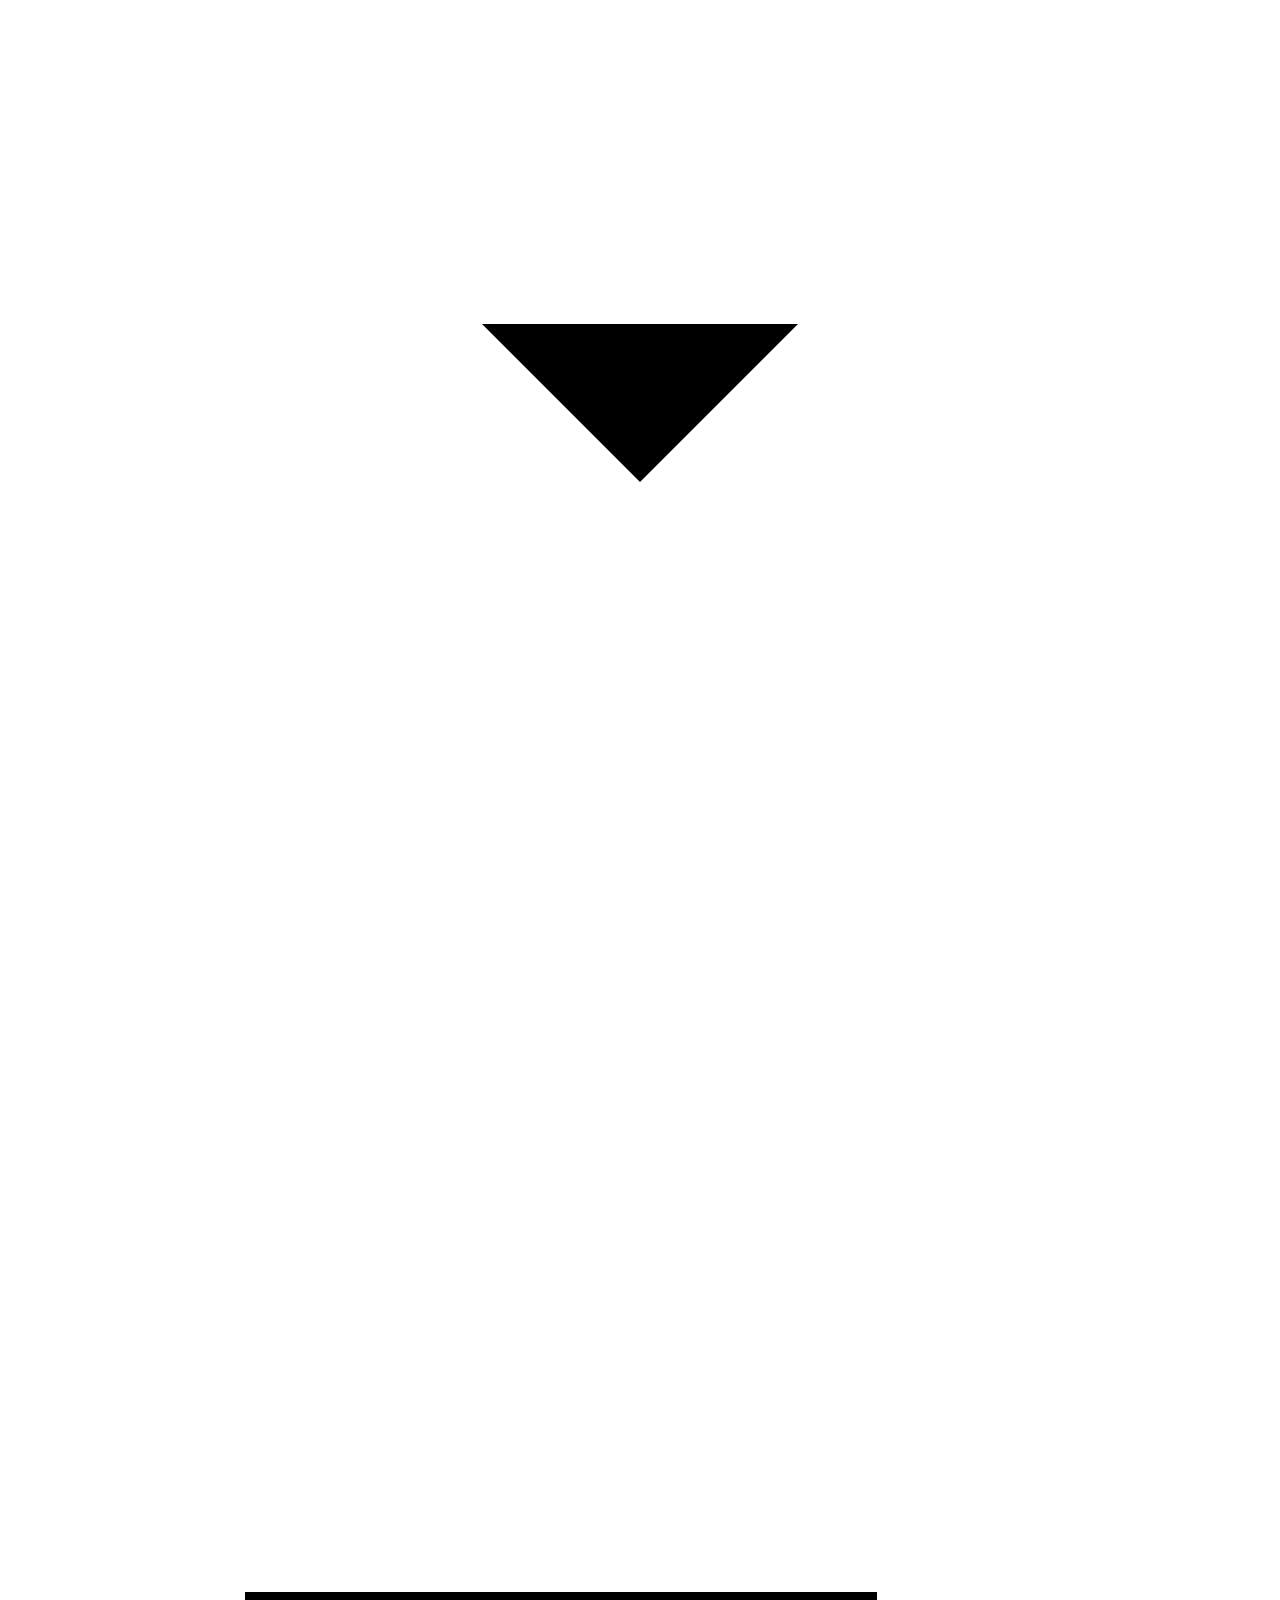
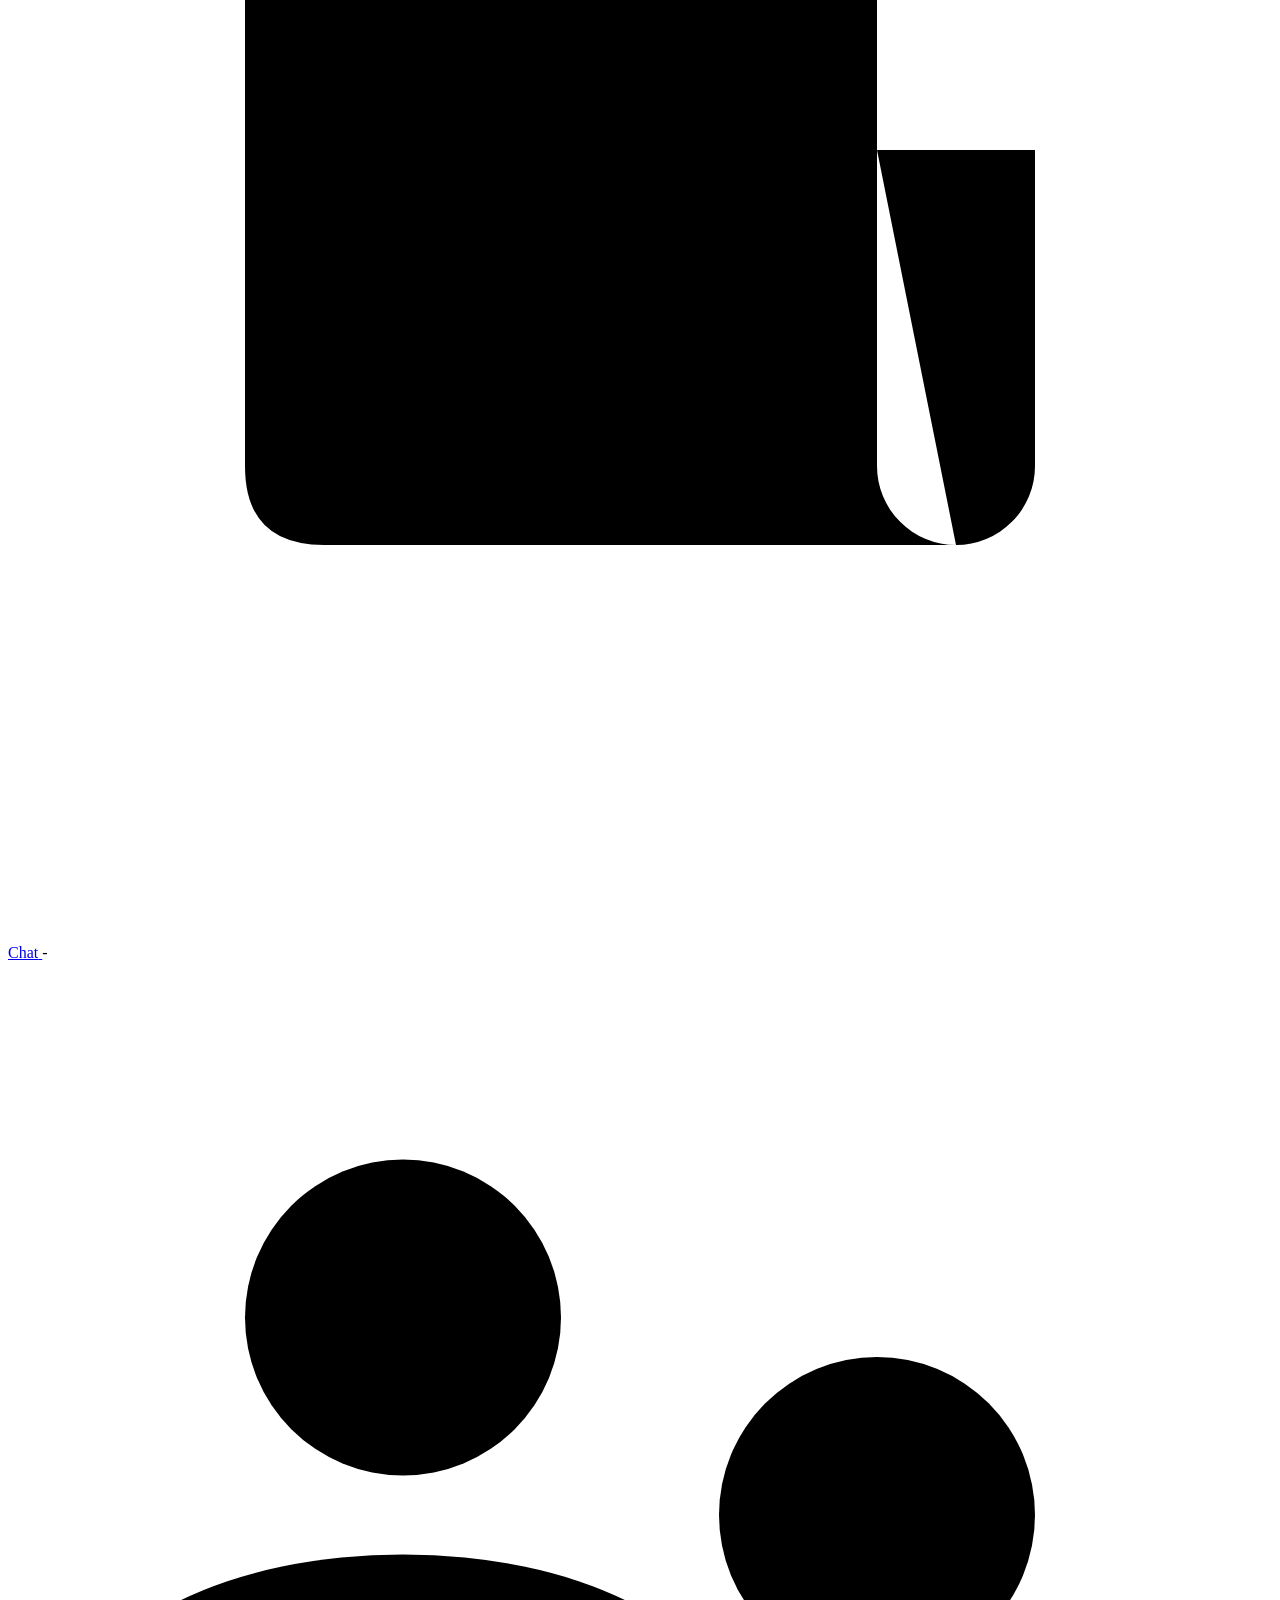
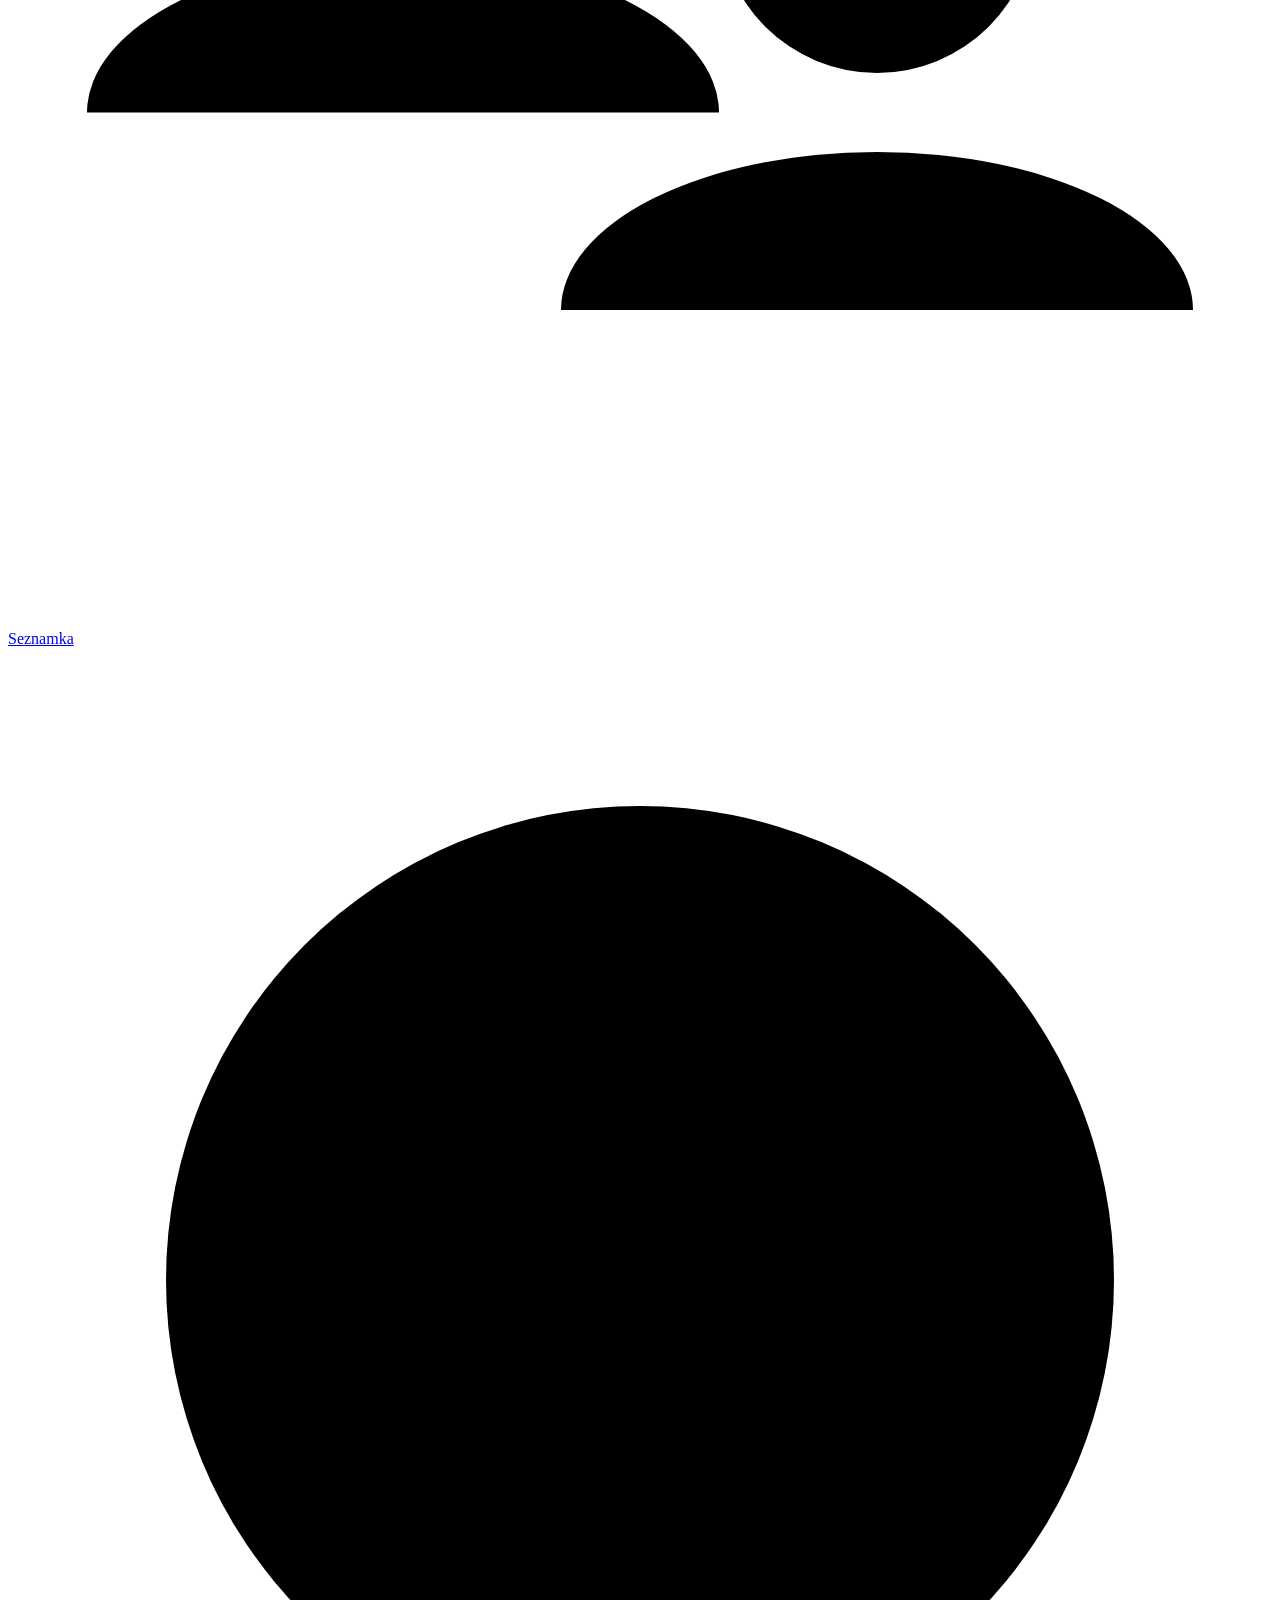
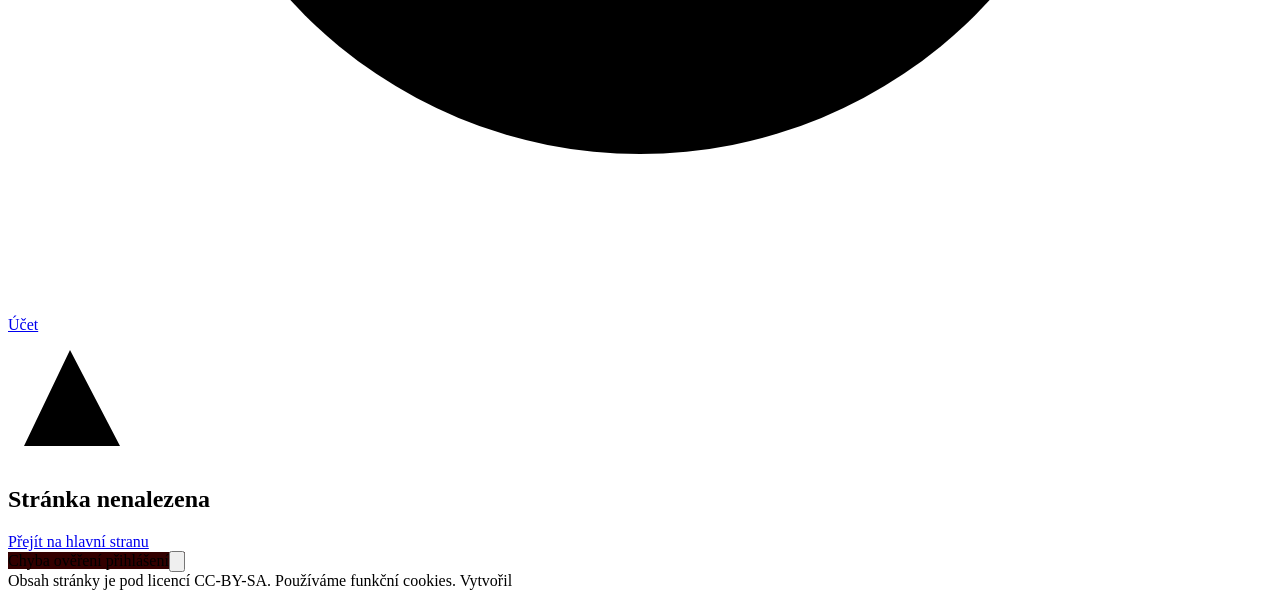
==== commit 6f36676a: "To do 1" ====
--- a/index.html
+++ b/index.html
@@ -5,815 +5,9 @@
     <meta name="viewport" content="width=device-width, initial-scale=1.0">
     <meta name="description" content="Najděte lásku na Qseznamka.cz, seznamce pro lesby, gaye, bisexuály a trans lidi (LGBT+). Seznamka pro vážné vztahy, chat i nová přátelství. Žádné reklamy ani VIP účty. Podporujeme lásku, ne manipulativní algoritmy.">
     <link rel="preconnect" href="https://api.qseznamka.cz">
+    <link rel="stylesheet" src="source/style.css">
     <link rel="icon" href="[data-uri]" type="image/png">
     <title>Seznamka pro lesby, gaye, bisexuály a trans lidi bez reklam - QSeznamka.cz</title>
-    <style>
-      ::placeholder {
-        color: #333;
-      }
-
-      body {
-        min-height: 100vh;
-        margin: 0;
-        background: #212121;
-        color: #dedede;
-        font-family: sans-serif;
-        display: flex;
-        flex-flow: column;
-        font-size: 18px;
-        scrollbar-color: #444 transparent;
-      }
-
-      a {
-        color: #dedede;
-      }
-
-      p {
-        line-height: 32px;
-        text-rendering: optimizelegibility;
-        margin-top: 2.14em;
-        margin-bottom: -0.46em;
-        word-break: break-word;
-      }
-
-      h1 {
-        font-size: 56px;
-      }
-
-      h2 {
-        font-size: 42px;
-      }
-
-      h3 {
-        font-size: 21px;
-      }
-
-      nav {
-        display: flex;
-        flex-flow: row;
-        position: sticky;
-        height: 64px;
-        background: #212121;
-        justify-content: space-evenly;
-        top: 0;
-        z-index: 100;
-      }
-
-      nav svg {
-        width: 30px;
-      }
-
-      nav a {
-        display: flex;
-        flex-flow: column;
-        align-items: center;
-        min-width: 32px;
-        justify-content: center;
-        text-decoration: none;
-      }
-
-      nav span {
-        font-size: 14px;
-      }
-
-      nav span,
-      nav svg {
-        pointer-events: none;
-      }
-
-      nav .active svg {
-        stroke-width: 3px;
-      }
-
-      nav .active span {
-        font-weight: bold;
-      }
-
-      nav #logo {
-        stroke: #faa;
-      }
-
-      main {
-        flex: 1;
-      }
-
-      svg {
-        stroke-width: 2px;
-        fill: none;
-        stroke: #dedede;
-      }
-
-      button, select {
-        border: none;
-        border-radius: 48px;
-        display: flex;
-        justify-content: space-around;
-        background: #333;
-        align-items: center;
-        padding: 8px 16px;
-        min-width: 48px;
-        min-height: 48px;
-        gap: 4px;
-        cursor: pointer;
-        width: fit-content;
-      }
-
-      button svg {
-        max-width: 32px;
-      }
-
-      label {
-        font-size: 18px;
-        font-weight: bold;
-      }
-
-      footer {
-        display: flex;
-        justify-content: space-around;
-        padding: 3em 1em;
-      }
-      
-      p, span, button, input, select {
-        font-size: 18px;
-        color: #dedede;
-      }
-
-      input {
-        border-radius: 2em;
-        background: #dedede;
-        min-width: 40px;
-        min-height: 32px;
-        border: none;
-        color: #212121;
-      }
-
-      
-
-      button:hover, select:hover, .choose-grid button:hover {
-        background: #444;
-      }
-
-      /* Disclaimer */
-
-      .disclaimer {
-        padding: 1em;
-        border-radius: 1em;
-        background: #333;
-        border: 1px solid #fff2;
-        align-items: center;
-        align-items: anchor-center;
-        display: flex;
-        gap: 1em;
-        width: fit-content;
-      }
-
-      .disclaimer button {
-        border-radius: inherit;
-        width: 48px;
-        height: 48px;
-        background: #6662;
-      }
-
-      .disclaimer button:hover {
-        background: #9992;
-      }
-
-      .disclaimer-c {
-        display: flex;
-        position: fixed;
-        z-index: 100;
-        gap: 1em;
-        flex-flow: column;
-        bottom: 5%;
-        left: 5%;
-      }
-
-      .pref-c {
-        display: flex;
-        flex-flow: column;
-        margin: auto;
-        max-width: 680px;
-        align-items: center;
-        gap: 1.5em;
-        padding: 2em;
-      }
-
-      .pref-c input {
-        padding: 8px 16px;
-        background: none;
-        border-radius: 32px;
-        border: none;
-        color: #212121;
-        background: #dedede;
-      }
-
-      .pref-c #age input {
-        max-width: 3ch;
-      }
-
-      .pref-c #place {
-        flex-flow: row;
-        flex-wrap: wrap;
-      }
-
-      .pref {
-        display: flex;
-        flex-flow: row;
-        gap: 1em;
-        align-items: center;
-      }
-
-      .thumb_c {
-        display: flex;
-        padding: 2rem;
-        justify-content: center;
-        text-decoration: none;
-        flex-flow: column;
-        max-width: 960px;
-        margin: auto;
-      }
-
-      .thumb_c .text {
-        display: flex;
-        flex-flow: column;
-        justify-content: space-evenly;
-      }
-
-      .thumb {
-        border-radius: 0.2em;
-        background: #333;
-        aspect-ratio: 16/9;
-      }
-
-      .thumb img {
-        object-fit: cover;
-        height: 100%;
-        border-radius: inherit;
-      }
-
-      .choose-grid {
-        display: flex;
-        flex-flow: row;
-        margin: auto;
-        justify-content: space-evenly;
-        max-width: 640px;
-        padding: 2em;
-      }
-
-      .choose-grid button {
-        background: none;
-        width: 20%;
-        /*border-radius: 0;*/
-      }
-
-      .choose-grid .active svg {
-        stroke-width: 4px;
-      }
-
-      .choose-grid .line {
-        background: #333;
-        width: 2px;
-        height: auto;
-      }
-
-      .profile-grid {
-        display: grid;
-        grid-template-columns: 1fr 1fr 1fr;
-        gap: 4px;
-        margin: auto;
-      }
-
-      .pt {
-        background: #333;
-      }
-
-      .profile-thumb, .pt {
-        aspect-ratio: 1;
-        width: 100%;
-        max-width: 512px;
-        display: flex;
-        align-items: flex-end;
-        background-color: #333;
-        position: relative;
-      }
-
-      .profile-thumb::after {
-        content: " ";
-        position: absolute;
-        top: 0;
-        bottom: 0;
-        left: 0;
-        right: 0;
-        background: linear-gradient(0deg, #333, transparent 40%);
-      }
-
-      .profile-thumb img {
-        object-fit: cover;
-        width: 100%;
-      }
-
-      .profile-thumb svg {
-        stroke: #212121;
-      }
-
-      .profile-thumb-text {
-        display: flex;
-        align-items: center;
-        gap: 4px;
-        padding: 4%;
-        z-index: 25;
-        position: absolute;
-        max-width: 85%;
-      }
-
-      .profile-thumb-text span {
-        overflow: hidden;
-        text-overflow: ellipsis;
-      }
-
-      .profile-thumb-text .online {
-        min-width: 8px;
-        height: 8px;
-        background: #0f0;
-        border-radius: 50%;
-      }
-
-      #people {
-        padding-top: 2em;
-      }
-
-      #preferences {
-        overflow-x: scroll;
-        display: flex;
-        align-items: center;
-        gap: 2em;
-        justify-content: center;
-      }
-
-      #preferences button {
-        padding: 8px 16px;
-        border: 1px solid #dedede;
-        border-radius: 36px;
-        background: transparent;
-        font-size: 18px;
-      }
-
-      #not-found {
-        display: flex;
-        flex-flow: column;
-        align-items: center;
-        padding: 4em 1em;
-      }
-
-      #not-found svg {
-        stroke-width: 4px;
-        stroke: #4f4d36;
-        stroke-linecap: round;
-        stroke-linejoin: round;
-      }
-
-      #not-found h1, #not-found h2 {
-        text-align: center;
-      }
-
-      #highlight {
-        display: flex;
-        padding: 128px 3%;
-      }
-
-      #highlight p {
-        text-decoration: none;
-      }
-
-      #highlight #img {
-        width: 50%;
-        filter: grayscale(0.9);
-        transition: 1s;
-      }
-
-      #highlight #img:hover {
-        filter: grayscale(0);
-      }
-
-      #news-list {
-        padding: 3em 0;
-      }
-
-      #news {
-        max-width: min(680px, 80%);
-        margin: auto;
-      }
-
-      article#news-list::before {
-        background-image: url("trans.jpg");
-      }
-
-      /* Home */
-      #home {
-        padding: 4em 0;
-      }
-
-      .hero {
-        display: flex;
-        flex-flow: column;
-        margin: auto;
-        gap: 2em;
-        align-items: center;
-        max-width: 80%;
-      }
-
-      .hero p {
-        font-size: 27px;
-      }
-
-      .hero img {
-        max-width: 40vw;
-        object-fit: cover;
-        border-radius: 4em;
-        display: none;
-      }
-
-      .hero .text {
-        display: flex;
-        flex-flow: column;
-        gap: 2em;
-      }
-
-      .hero .love {
-        position: relative;
-        font-size: inherit;
-      }
-
-      .hero .love svg {
-        position: absolute;
-        width: 100%;
-        height: 25%;
-        left: 0;
-        bottom: -7px;
-        z-index: -1;
-      }
-
-      .hero button {
-        width: fit-content;
-        font-size: 32px;
-        padding: .5em 1em;
-        background: linear-gradient(129deg, #faa, #704141);
-        color: #212121;
-      }
-
-      .hero h1 {
-        font-size: 52px;
-      }
-
-      .hero p {
-        font-size: 24px;
-      }
-
-      .hero h1,
-      .hero p {
-        margin: 0;
-      }
-
-      /* SEARCH */
-
-      .search-w {
-        position: relative;
-      }
-
-      #place .results {
-        position: absolute;
-        top: 72px;
-        left: 0;
-        width: 100%;
-        background: #333;
-        z-index: 1;
-        border-radius: 0 0 24px 24px;
-        max-height: 192px;
-        display: flex;
-        flex-flow: column;
-        overflow: auto;
-        padding-top: 24px;
-      }
-
-      #place .results button {
-        justify-content: left;
-        border-radius: 0;
-        border-top: 2px solid #212121;
-      }
-
-      #place .results button:first-child {
-        border-top: none;
-      }
-
-      #place .bar {
-        background: #dedede;
-        border-radius: 24px;
-        z-index: 20;
-        position: relative;
-        display: flex;
-        flex-flow: wrap;
-      }
-
-      #place .bar input {
-        background: none;
-        width: 100%;
-        height: 32px;
-        border-radius: 32px 0 0 32px;
-        z-index: 10;
-      }
-
-      #place .options {
-        display: grid;
-        grid-template-columns: 1fr 1fr;
-        width: 100%;
-      }
-
-      #distance {
-        font-size: 14px;
-        height: 20px;
-        border: 2px solid;
-        border-radius: 32px 0 0 32px;
-        border-right: 0;
-        min-width: max-content;
-        width: 100%;
-      }
-
-      #place .options button {
-        border: 2px solid;
-        height: 20px;
-        border-radius: 0 32px 32px 0;
-        min-width: fit-content;
-        width: 100%;
-      }
-
-      #place .options span {
-        font-size:14px;
-      }
-
-      /* REGISTRATION */
-
-        #reg, #reg form, #reg-c, #reg-text {
-            display: flex;
-            flex-flow: column;
-        }
-
-        #reg {
-            justify-content: center;
-            /*align-items: center;*/
-            /*padding: 2em;*/
-            max-width: min(80%, 360px);
-            margin: auto;
-            gap: 2em;
-            height: calc(100vh - 64px);
-        }
-
-        #reg form {
-            gap: 1em;
-        }
-
-        #reg input {
-            border-radius: 10px;
-            max-width: 100%;
-            color: #212121;
-        }
-
-        #reg button {
-            border-radius: 20px;
-        }
-
-        #reg h1 {
-            font-size: 36px;
-        }
-
-        #reg h1, #reg p {
-            margin: 0;
-        }
-
-        #reg-c {
-            gap: 2em;
-            width: 100%;
-            /*justify-content: space-between;*/
-        }
-
-        #reg-buttons {
-            display: flex;
-            justify-content: space-between;
-            flex-flow: row-reverse;
-        }
-
-        #reg-text {
-            gap: 1em;
-        }
-
-        /* Chat */
-        
-        #chat-button {
-          display: none;
-          padding: 1em 2em;
-          background: #333;
-          text-decoration: none;
-          position: fixed;
-          bottom: 2em;
-          right: 1em;
-          border-radius: 2em;
-          z-index: 50;
-        }
-
-        .name {
-          text-overflow: ellipsis;
-          overflow: hidden;
-        }
-
-        #chat {
-          display: flex;
-          padding: 2em 0;
-          gap: 2em;
-          max-width: 920px;
-          height: 80vh;
-          margin: auto;
-        }
-
-        #chat .items {
-          justify-content: flex-end;
-          flex: 25%;
-          display: flex;
-          flex-flow: column-reverse;
-          gap: 1em;
-          overflow: auto;
-        }
-        #chat .item {
-          width: 100%;
-          display: flex;
-          justify-content: flex-start;
-          gap: .5em;
-        }
-
-        #chat .item img {
-          width: 32px;
-          height: 32px;
-          background-color: #212121;
-          border-radius: 100%;
-        }
-
-        #chat .messages {
-          flex: 75%;
-          background: #333;
-          border-radius: 2em;
-          display: flex;
-          flex-flow: column;
-        }
-
-        #chat .messagebox {
-          overflow-wrap: anywhere;
-          padding: 1em;
-          gap: .5em;
-          display: flex;
-          flex-flow: column;
-          flex: 1;
-          overflow: auto;
-          border-radius: 2em;
-        }
-
-        #chat .you {
-          background: #444;
-        }
-
-        #chat .you, #chat .them {
-          padding: 1em;
-          border-radius: 1em;
-        }
-
-        #chat .send {
-          display: flex;
-          background: #dedede;
-          border-radius: 2em;
-        }
-
-        #chat textarea {
-          resize: none;
-          border: none;
-          flex: 1;
-          border-radius: 2em 0 0 2em;
-          max-height: 36px;
-          padding: 1em;
-          font-family: sans-serif;
-          font-size: 18px;
-          overflow: auto;
-          background: none;
-        }
-
-        #chat .send button {
-          background: #444;
-          border: 4px solid;
-          border-radius: 2em;
-        }
-
-        /* Ucet */
-
-        .profile-basic {
-          display: flex;
-          align-items: center;
-          flex-flow: column;
-          padding: 4em 0;
-        }
-
-        #ucet-picture {
-          width: 256px;
-        }
-
-        /* log reg */
-        #log-reg {
-          display: flex;
-          justify-content: center;
-          gap: 4em;
-          padding: 4em 0;
-          flex-flow: wrap;
-        }
-        #log-reg input{
-          padding: .5em 2em;
-        }
-
-        .login-c, .register-c {
-          display: flex;
-          flex-flow: column;
-          gap: 1em;
-        }
-
-      @media only screen and (min-width: 600px) {
-        h3 {
-          font-size: 26px;
-        }
-
-        nav a {
-          gap: 4px;
-          flex-flow: row;
-        }
-
-        nav span {
-          font-size: 21px;
-        }
-
-        nav svg {
-          width: 46px;
-        }
-
-        .thumb_c {
-          flex-flow: row;
-          gap: 2em;
-        }
-
-        .thumb_c h3 {
-          margin: 0;
-        }
-
-        .thumb_c .text,
-        .thumb_c .thumb {
-          width: 33%;
-        }
-
-        .profile-grid {
-          max-width: min(66%, 1128px);
-          grid-template-columns: 1fr 1fr 1fr 1fr;
-        }
-
-        .profile-thumb-text span {
-          font-size: 24px;
-        }
-
-        .hero {
-          flex-flow: row;
-        }
-
-        .hero h1 {
-          font-size: 54px;
-        }
-
-        .hero img {
-          display: block;
-        }
-
-        /* SEARCH */
-
-        #place .results {
-          top: 24px;
-          left: 0;
-          width: 104.75%;
-        }
-
-        #place .bar {
-          flex-flow: nowrap;
-        }
-
-        #place .bar input {
-          width: 59%;
-        }
-
-        #place .options {
-          display: flex;
-          width: unset;
-        }
-      }
-    </style>
   </head>
   <body>
   <nav>
@@ -823,12 +17,18 @@
          <path d="m32,38v20m-8,-8h16m-2.34,5.66l-11.31,-11.31m0,11.31l11.31,-11.31" />
       </svg>
    </a>
-   <a id="komunita" href="/komunita" onclick="urlRoute(event)">
+   <!--<a id="komunita" href="/komunita" onclick="urlRoute(event)">
       <svg viewBox="0 0 64 64">
          <path d="m48,44h-32q-4,0 -4,-4v-24h32v24a4,4 0 0 0 8,0v-16h-8m-28,-4h12v8h-12zm16,4h8m0,12h-24" />
       </svg>
       <span>Komunita</span>
-   </a>
+   </a>-->
+   <a id="chat-button" href="/chat" onclick="urlRoute(event)">
+      <svg viewBox="0 0 64 64">
+         <path d="m48,44h-32q-4,0 -4,-4v-24h32v24a4,4 0 0 0 8,0v-16h-8m-28,-4h12v8h-12zm16,4h8m0,12h-24" />
+      </svg>
+      <span>Chat</span>
+   </a>-
    <a id="seznamka" href="/seznamka" onclick="urlRoute(event)">
       <svg viewBox="0 0 64 64">
          <circle r="8" cx="20" cy="18" />
@@ -850,7 +50,6 @@
    </a>
 </nav>
 <main id="c"></main>
-  <a href="/chat" onclick="urlRoute(event)" id=chat-button>Chat</a>
 <section class="disclaimer-c"></section>
 <footer>
    <span>Obsah stránky je pod licencí CC-BY-SA. Používáme funkční cookies.</span>
@@ -983,7 +182,7 @@
             </div>
          </div>
       </div>
-      <div class=choose-grid>
+      <!--<div class=choose-grid>
          <button aria-label="Mřížkový mód" class=active>
             <svg viewBox="0 0 64 64"width=32>
                <path d=m40,8v48m-16,0v-48m-16,16h48m0,16h-48 />
@@ -1003,7 +202,7 @@
                <path d=m18,9v46h28v-46z />
             </svg>
          </button>
-      </div>
+      </div>-->
       <div id=grid-c class=profile-grid>
          <div class=pt></div>
          <div class=pt></div>
@@ -1023,14 +222,7 @@
 </template>
 
 <template id="tp-news">
-   <article id=news>
-      <h1>S pořadovým číslem v prosté vzestupné</h1>
-      <p>Paragraf (značka §, U+00A7, na čes. klávesnici (levý) Alt + 0167, patrně vznikla ve středověku jako ligatura, dvojité S ve významu signum sectionis k označování pořadí odstavců) je v současnosti zpravidla část právního předpisu nadepsaná znakem § s pořadovým číslem v prosté vzestupné řadě, např. „§ 24“. Mluví se pak o tomto pořadí buď prostým číslem („paragraf dvacet čtyři“) nebo pořadovým číslem („paragraf dvacátý čtvrtý“). V členění textů jiné než právní povahy se paragrafy objevují jen zřídka, např. v učebnicích nebo soustavných pojednáních. jak tate for free and on voluntary contributions offery na redesing for free
-      <p>Slovem paragraf se nazývá i samotný znak §, který je jedním ze symbolů, synonymem práva, legislativy a předpisů – zejména v množném čísle (např. „vyznat se v paragrafech“). V angličtině má slovo paragraph význam „odstavec“, znaku se říká section sign a obdobně např. španělsky signo de sección.
-      <h2>Použití</h2>
-      <p>Ve středoevropské legislativě se znak § používá pro označování větších oddílů textu právního předpisu, v některých jiných oblastech se používá pro číslování jednotlivých menších odstavců.
-      <p>Právní předpisy České republiky se pravidelně strukturují podle úrovní: část – hlava – díl – oddíl – pododdíl – paragraf – odstavec – písmeno (pododstavec) – bod. Paragrafy se tedy zpravidla člení na další části. Číslování paragrafů je v textu předpisu vždy vzestupné, počínaje číslicí 1. V české legislativě jsou paragrafy základní, stabilizovanou úrovní členění právních předpisů, tj. označená část textu si své označení ponechává i při případných novelizacích v budoucnu, takže pokud je do dosud souvislého textu vložen nový paragraf, je označen číslem paragrafu předcházejícího s doplněním písmene, a v případě zrušení paragrafu se čísla následujících paragrafů nemění a číslo zrušeného paragrafu zůstává neobsazeno. Při případných větších nebo postupných novelizacích jsou využívána písmena podle abecedy.[1] Např. po § 19 občanského zákoníku z roku 1964 následovaly v jeho posledním znění § 19a, § 19b, § 19c a až poté § 20.
-   </article>
+   <article id=news></article> 
 </template>
 
 <template id="tp-home">
@@ -1047,7 +239,7 @@
                NENÍ<br>NA PRODEJ
             </h1>
             <p>Hledání partnerů by nemělo být jen pro VIP. Žádné reklamy, paywally, ani manipulativní algoritmy.</p>
-            <button onclick="urlRoute(event);location.href='./registrace'" type="button">Zaregistrovat se</button>
+            <button onclick="urlRoute(event);location.href='./ucet'" type="button">Zaregistrovat se</button>
          </div>
          <div class=visual><img alt="Mužský pár v objetí"src="/img/w/gay-hug.webp"></div>
       </div>
@@ -1079,837 +271,6 @@
   </section>
 </section>
 </template>
-    <script>
-      /* Variables */
-        
-      let id = function(id) {return document.getElementById(id);};
-
-      const c = id("c");
-      const disCon = document.querySelector(".disclaimer-c");
-
-      const offsetBase = 12;
-      let i = 0;
-      
-      let cached = {};
-      cached.ageOptions = false;
-
-      let cache = {};
-      let u = {};
-      u.spage = 0;
-      u.sEnd = false;
-      u.bottom = false;
-
-      let s = {}; // Search object
-      s.q = {}; // Search object - search query
-      s.p = 0; // Search page
-      s.loadMore = true; // Should you load more to grid?
-      s.gridChildNum = 0; // How many children in grid
-      
-      let imsg = []// Messaged items object
-
-      let pr = [];
-
-      let loc = new Object(); // Geolocation object
-
-      let lastIns = "aaa"; // Last insert for searchTyping()
-      let lastRes = ""; // Last response for searchTyping()
-
-      const gridId = "grid-c";
-
-      // let socket = null;
-
-      const p = { // Pages object
-        domu: {
-          t: "Domov",
-          d: "Popis domova",
-          c: "tp-home"
-        },
-        komunita: {
-          t: "Komunita",
-          d: "Popis zpráv",
-          c: "tp-news-list"
-        },
-        seznamka: {
-          t: "Seznamka",
-          d: "Seznamkový popis",
-          c: "tp-people"
-        },
-        ucet: {
-          t: "Účet",
-          d: "Měl by tu být?",
-          c: "tp-ucet"
-        },
-        regloc: {
-          t: "Registrace a přihlášení",
-          d: "Měl by tu být?",
-          c: "tp-log-reg"
-        },
-        registrace: {
-          t: "Registrace",
-          d: "Zaregistrujte se",
-          c: "tp-reg"
-        },
-        clanek: {
-          t: "Článek",
-          d: "Popis",
-          c: "tp-news"
-        },
-        nothing: {
-          t: "Stránka nenalezena",
-          d: "404",
-          c: "tp-not-found"
-        },
-        chat: {
-          t: "Chat",
-          d: "Popis",
-          c: "tp-chat"
-        }
-      };
-
-      window.onerror = function(error, url, line) { // Handle errors early
-
-        if (c.innerHTML == "") {
-          console.error(`${error}; ${url}; ${line}`);
-          c.innerHTML = '<article id=error><svg width=128 height=128 viewBox="0 0 64 64"><path d="m31,8l25,48 -48,0zm0,18v14m0,6v.5"></svg><h1>Někde se stala chyba</h1><a href="window.location.reload()">Obnovit stránku</a></article>'
-        }
-      };
-        
-      /* Geolocation */
-
-      function setCoor(lat, lon, name = "") {
-        if (name != "") {
-          const search = id("search");
-          search.value = name;
-        }
-        u.lat = lat;
-        u.lon = lon;
-
-        const results = document.querySelector("#place .results");
-        // u.spage = 0;
-        // setGrid();
-        resetProfileSearch();
-        results.innerHTML = "";
-        disclaimer("Poloha nastavena", 2);
-      }
-      
-      function getLoc() {
-        navigator.geolocation.getCurrentPosition((pos) => {
-            loc = pos.coords;
-            setCoor(loc.latitude.toString(), loc.longitude.toString());
-          },
-          (err) => {
-            console.warn(`ERROR(${err.code}): ${err.message}`);
-            disclaimer("Určení polohy selhalo", 3)
-          },
-          [false, 5000, 0]);
-      }
-        
-      /* Register */
-
-      async function register() {
-        const newUser = {
-            name: id("reg-username").value, // Must be 3-20 chars
-            password: id("reg-password").value, // Must be at least 8 chars
-            age: Number(id("reg-age").value),
-            picture: id("reg-picture").value
-        };
-
-        try {
-            // Send POST request to /send
-            const response = await fetch("https://api.qseznamka.cz/send", {
-                method: "POST",
-                headers: { "Content-Type": "application/json" },
-                body: JSON.stringify(newUser)
-            });
-
-            // Parse response
-            const data = await response.json();
-            console.log("Registration Response:", data);
-            
-            if (response.ok) {
-                disclaimer("Uživatel zaregistrován.", 2);
-            } else {
-                disclaimer("Chyba při registraci", 3);
-                console.error("Error: " + data.message);
-            }
-        } catch (err) {
-            disclaimer("Chyba připojení", 3);
-            console.error("Network Error:", err);
-        }
-      }
-
-/* Check session */
-
-async function checkSession() {
-    try {
-        const response = await fetch("https://api.qseznamka.cz/me", {
-            method: "GET",
-            headers: {
-                "Content-Type": "application/json"
-            },
-            // Important: This tells the browser to send the 'my-kata-cookie'
-            credentials: "include" 
-        });/*.then(response => {if(response.status === 401) {console.log("Nepřihlášen (401)"); return false;}})*/
-        if (response.ok) {
-            const userData = await response.json();
-            u.name = userData.name;
-            u.id = userData.id;
-            u.picture = userData.picture;
-            
-            // Update your UI here
-            //id("username-display").innerText = userData.name;
-            if (u.name === undefined) {return false} else {
-              id("chat-button").style.display = "block";
-              return true;
-            }
-        } else {
-            // disclaimer("Nejste přihlášeni");
-            // Show login button
-            return false;
-        }
-    } catch (err) {
-      disclaimer("Chyba ověření přihlášení", 3);
-        console.error("Error checking session:", err);
-        return false;
-    }
-}
-      
-      /* Login */
-
-      async function login() {
-        const name = document.getElementById("log-username").value;
-        const password = document.getElementById("log-password").value;
-
-          try {
-              const response = await fetch(`https://api.qseznamka.cz/login`, {
-                  method: "POST",
-                  headers: { "Content-Type": "application/json" },
-                  credentials: "include", 
-                  body: JSON.stringify({ name, password })
-              });
-
-              // 1. Debug: Check status first
-              console.log(`Server responded with status: ${response.status}`);
-
-              // 2. Read raw text first (to prevent JSON crash on empty/HTML bodies)
-              const text = await response.text();
-              console.log("Raw response body:", text); // <--- LOOK AT THIS IN CONSOLE
-
-              // 3. Handle empty response explicitly
-              if (!text) {
-                  throw new Error("Server returned an empty response.");
-              }
-
-              // 4. Parse manually
-              const data = JSON.parse(text);
-
-              if (response.ok && data.status === "success") {
-                  disclaimer("Úspěšně přihlášeno", 2);
-                  checkSession();
-                  id("chat-button").style.display = "block";
-                  // document.getElementById("chat-section").style.display = "block";
-                  connectWs();
-              } else {
-                  disclaimer(data.message || "Přihlášení selhalo", 3);
-                  console.log("Login failed:", data);
-              }
-          } catch (err) {
-              console.error("Login Error:", err);
-              disclaimer("Chyba přihlášení (viz konzole)", 3);
-          }
-}
-      
-        // 2. WEBSOCKET CONNECTION
-        let socket;
-let reconnectTimeout = null;
-
-function connectWs() {
-    // Pokud se už připojujeme nebo je otevřeno, nic nedělej
-    if (socket && (socket.readyState === WebSocket.OPEN || socket.readyState === WebSocket.CONNECTING)) {
-        return;
-    }
-
-    socket = new WebSocket("wss://api.qseznamka.cz/ws");
-
-    socket.onopen = () => {
-        // Pokud jsme měli naplánovaný pokus o reconnect, zrušíme ho
-        clearTimeout(reconnectTimeout);
-        // document.getElementById("ws-status").innerText = "Connected";
-        // document.getElementById("ws-status").style.color = "green";
-        console.log("WS Connected");
-    };
-
-    socket.onclose = (event) => {
-        // document.getElementById("ws-status").innerText = "Disconnected (Reconnecting...)";
-        // document.getElementById("ws-status").style.color = "orange";
-        console.log("WS Disconnected. Reconnecting in 3s...", event.reason);
-
-        // Zkusit se znovu připojit za 3 sekundy
-        clearTimeout(reconnectTimeout);
-        reconnectTimeout = setTimeout(() => {
-            connectWs();
-        }, 3000);
-    };
-
-    socket.onerror = (error) => {
-        console.error("WS Error:", error);
-        socket.close(); // Force close to trigger onclose reconnect
-    };
-
-    socket.onmessage = (event) => {
-        const msg = JSON.parse(event.data);
-        displayMessage(msg.content, false);/*`User ${msg.from_user_id}: ${msg.content}`*/
-    };
-}
-
-
-        // 3. SEND MESSAGE
-        function sendMessage() {
-            const receiverId = document.getElementById("receiver-id").value;
-            const content = document.getElementById("msgsend").value;
-
-            if (!receiverId || !content) {
-                disclaimer("Nejprve zvolte uživatele a napište zprávu");
-                return;
-            }
-
-            // Construct the payload matching 'WsIncomingMessage' struct
-            const payload = {
-                to_user_id: parseInt(receiverId),
-                content: content
-            };
-
-            if (socket && socket.readyState === WebSocket.OPEN) {
-                socket.send(JSON.stringify(payload));
-                
-                // Rust backend sends to receiver, but usually not back to sender.
-                // We display it locally so we know we sent it.
-                displayMessage(/*`Me (to ${receiverId}): ${content}`*/content, true);
-                
-                // Clear input
-                document.getElementById("msgsend").value = "";
-            } else {
-                disclaimer("Socket not connected.");
-            }
-        }
-
-        function displayMessage(text, you) {
-            const list = document.getElementById("messagebox");
-            const msg = document.createElement("div");
-            const cla = you ? "you" : "them";
-            msg.classList.add(cla);
-            msg.textContent = text;
-            // const li = document.createElement("li");
-            // li.textContent = `[${new Date().toLocaleTimeString()}] ${text}`;
-            list.appendChild(msg);
-        }
-      /* Profiles */
-
-      async function getProfiles() {
-
-        try {
-
-          // Get input values
-
-          const minAge = id("min-age").value;
-          const maxAge = id("max-age").value;
-          const distance = id("distance").value;
-          const search = id("search").value;
-
-          s.q.minAge = minAge;
-          s.q.maxAge = maxAge;
-          s.q.distance = distance;
-          s.q.bar = search;
-
-          // Build query
-
-          let query = "https://api.qseznamka.cz/search";
-          let queryArray = [];
-
-          if (minAge != "15" || maxAge != "99") {
-            queryArray.push(`age_min=${minAge}&age_max=${maxAge}`);
-          }
-
-          if (Object.hasOwn(u, "lat") && distance != "none") {
-            const range = Number(distance) * 0.01 * .5;
-            const minLat = u.lat - range;
-            const maxLat = u.lat + range;
-            const minLon = u.lon - range;
-            const maxLon = u.lon + range;
-            queryArray.push(`lat_min=${minLat}&lat_max=${maxLat}&lon_min=${minLon}&lon_max=${maxLon}`);
-          }
-
-          if (s.p > 0) {
-            queryArray.push("off=" + s.p * offsetBase);
-          }
-
-          for (i = 0; i < queryArray.length; i++) {
-            if (i == 0) {query += "?"} else query += "&";
-            query += queryArray[i];
-          }
-
-          // console.log(query);
-
-          // Get response from query
-
-          const response = await fetch(query);
-
-          if (!response.ok) {
-            throw new Error(`Response status: ${response.status}`);
-          }
-
-          const result = await response.json();
-          pr = pr.concat(result);
-
-          return result;
-
-        } catch (error) {
-
-          console.error(error.message);
-          disclaimer("Nepodařilo se načíst Grid", 3);
-
-          return null;
-
-        }
-      }
-
-      async function generateProfile(profile, place) {
-        let gItems = "";
-
-              gItems += `<a class="profile-thumb" href="#">`;
-
-              if (profile.picture == null || profile.picture == "") {
-
-                gItems += `<svg viewBox="0 0 64 64" alt="profilovka ${profile.name}"><use href="#ulogo"></svg>`;
-
-              } else {
-
-                gItems += `<img alt="profilovka ${profile.name}" src="https://qseznamka.cz/img/u/profile/${profile.picture}" fetchpriority=high>`
-                
-              }
-
-              gItems += `<div class="profile-thumb-text"><span>${profile.name}</span><div class="online"></div></div></a>`;
-
-              place.innerHTML = gItems;
-      }
-
-      async function showProfiles() {
-
-        try {
-
-          const grid = id(gridId);
-
-          // Create profiles
-
-          const profiles = await getProfiles();
-
-          if (profiles) {
-
-            let gItems = "";
-
-            for (i = 0; i < profiles.length; i++) {
-
-              gItems += `<a class="profile-thumb" href="#">`;
-
-              if (profiles[i].picture == null || profiles[i].picture == "") {
-
-                gItems += `<svg viewBox="0 0 64 64" alt="profilovka ${profiles[i].name}"><use href="#ulogo"></svg>`;
-
-              } else {
-
-                gItems += `<img alt="profilovka ${profiles[i].name}" src="https://qseznamka.cz/img/u/profile/${profiles[i].picture}" fetchpriority=high>`
-                
-              }
-
-              gItems += `<div class="profile-thumb-text"><span>${profiles[i].name}</span><div class="online"></div></div></a>`;
-              
-            }
-
-            // grid.innerHTML += gItems;
-            // cache.grid = grid.innerHTML;
-
-            if (document.querySelector(".profile-thumb") == null) {
-              grid.innerHTML = gItems;
-            } else {
-              grid.innerHTML += gItems;
-            }
-
-            const currentChildNum = grid.childElementCount;
-            
-              if (s.gridChildNum != currentChildNum) {
-                s.gridChildNum = currentChildNum;
-                s.p++;
-              } else {
-                s.loadMore = false;
-              }
-
-          } else {
-
-            disclaimer("Nepodařilo se stáhnout profily", 3);
-
-          }
-
-        } catch(error) {
-
-          console.error("Failed to load profiles:", error);
-          disclaimer("Nepodařilo se načíst profily", 3);
-
-        }
-
-      }
-
-      function resetProfileSearch() {
-
-        const grid = id(gridId);
-
-        // profiles = {};
-        pr = [];
-        s.p = 0;
-        s.loadMore = true;
-        s.gridChildNum = 0;
-        grid.innerHTML = "";
-
-        showProfiles();
-
-      }
-
-      /* Search cities */
-      
-      async function searchTyping() {
-
-        let citySearch = search.value;
-        let cities;
-
-        const results = document.querySelector("#place .results");
-
-        if (citySearch.length > 1) {
-          const search = id("search");
-          let cityArray = [];
-          const name = citySearch.substring(0, 2).toLowerCase();
-          try {
-            if (lastIns == name) {
-              cities = lastRes;
-            } else {
-              const response = await fetch(`/data/cities/${name}.json`);
-              cities = await response.json();
-
-              lastRes = cities;
-              lastIns = name;
-            }
-
-            for (const city of cities) {
-              if (city.name.substring(0,citySearch.length).toLowerCase() == citySearch.toLowerCase()) {
-                cityArray.push([city.name, city.lat, city.lon]);
-              }
-            }
-
-            results.innerHTML = "";
-
-            if (cityArray.length == 0) {
-              results.innerHTML = "<button style='text-align: center;'><i>Obec nenalezena</i></button>";
-            } else for (i = 0; i < cityArray.length; i++) {
-              results.innerHTML += `<button onclick="setCoor(${cityArray[i][1]},${cityArray[i][2]},'${cityArray[i][0]}')">${cityArray[i][0]}</button>`;
-            }
-          } catch(e) {
-            console.log(`Selhal fetch měst: ${e}`);
-            results.innerHTML = "<button style='text-align: center;'><i>Obec nenalezena</i></button>";
-          }
-              
-        } else {
-          results.innerHTML = "";
-        }
-               
-      }
-
-      /* Disclaimer */
-
-      function disclaimer(text, type = 0) {
-        const disc = document.createElement("span");
-        disc.classList.add("disclaimer");
-        disc.innerHTML = `<span>${text}</span><button onlick="() => {disc.remove()}"><svg viewBox="0 0 64 64"><path d="m8,8l48,48m-48,0l48,-48"></svg></button>`;
-        //disc.onclick = () => {disc.remove()};
-
-        switch (type) {
-          case 1: // Warning
-            disc.style.background = "#330";
-          break;
-          case 2: // Success
-            disc.style.background = "#030";
-          break;
-          case 3: // Error
-            disc.style.background = "#300";
-          break;
-        }
-
-        disCon.appendChild(disc);
-        setTimeout(() => {disc.remove()}, 3000);
-      }
-
-      /* Cookies */
-      
-      async function get_c() {
-        try {
-          const response = await fetch("https://api.qseznamka.cz/get_session", {
-            credentials: 'include'
-          });
-          if (!response.ok) {
-            throw new Error(`Response status: ${response.status}`);
-          }
-          const result = await response.text();
-          console.log(result);
-        } catch (error) {
-          console.error(error.message);
-        }
-      }
-      async function set_c() {
-        try {
-          const response = await fetch("https://api.qseznamka.cz/set_session", {
-            method: "POST",
-            headers: {
-              "Content-Type": "application/json"
-            },
-            body: JSON.stringify({
-              message: "123go"
-            }),
-            credentials: "include"
-          });
-          if (!response.ok) {
-            throw new Error(`Response status: ${response.status}`);
-          }
-          const result = await response.text();
-          console.log(result);
-        } catch (error) {
-          console.error(error.message);
-        }
-      }
-
-      function scroll() {
-        // if (u.loc == "/seznamka" && u.sEnd == false) {
-        if (u.loc == "/seznamka" && pr.length % 12 == 0) {
-          const cR = c.getBoundingClientRect();
-          if (cR.bottom < window.innerHeight && s.loadMore) {
-            showProfiles();
-          }
-        }
-      }
-
-      /* Load documents */
-      
-      function loadDoc(page) {
-        document.title = `${p[page].t} - Qseznamka.cz`;
-        const template = id(p[page].c);
-        // c.innerHTML = "";
-        //
-        const articles = document.querySelectorAll("#c > .page");
-        console.log(articles);
-        if (articles !== null) {
-          for (i = 0; i < articles.length; i++) {
-            articles[i].style.display = "none";
-          }
-        }
-        let arName = id(p[page].c.slice(3));
-        if (document.body.contains(arName)) {
-          arName.style.display = ""
-        } else {
-          c.appendChild(template.content.cloneNode(true));
-        }
-        if (id(page)) id(page).classList.add("active");
-        // cR = c.getBoundingClientRect();
-      }
-
-      /* Chat*/
-      async function messaged() {
-        try {if (u.id === undefined) return;
-          const response = await fetch("https://api.qseznamka.cz/messaged", {
-          credentials: "include",
-          headers: {
-            "Content-Type": "application/json",
-          }});
-          const items = await response.json();
-          const itemlist = document.querySelector(".items");
-
-          let gitems = "";
-
-          for (let i = 0; i < items.length; i++) {
-            imsg.push(items[i].id)
-            gitems += "<button id='m" + items[i].id + "' class='item'>";
-              if (items[i].picture != null && items[i].picture != "") {
-                
-                gitems += "<img src='https://qseznamka.cz/img/u/profile/" + items[i].picture + "' alt='Profilový obrázek uživatele " + items[i].name + "'>";
-              }
-              gitems += "<span class='name'>" + items[i].name + "</span></button>";
-
-              itemlist.innerHTML = gitems;
-          }
-        } catch(err){console.log(err)}
-      }
-
-      /* Routing */
-
-      /*document.addEventListener("click", (e) => {
-      	const { target } = e;
-      	/*if (!target.matches("nav a")) {
-      		return;
-      	}/
-      	e.preventDefault();
-      	urlRoute();
-      });*/
-      function route(e) {
-        e.preventDefault();
-        urlRoute();
-      }
-        
-      const urlRoute = (event) => {
-        event = event || window.event;
-        event.preventDefault();
-        window.history.pushState({}, "", event.target.href);
-        urlLocationHandler();
-      };
-      const urlLocationHandler = async () => {
-        const location = window.location.pathname;
-        if (location.length == 0) {
-          location = "/";
-        }
-        u.loc = location;
-        [].forEach.call(document.querySelectorAll('nav a'), function(el) {
-          el.classList.remove('active');
-        });
-        let page = "";
-        document.body.scrollTop = 0;
-        switch (location) {
-          case "/": loadDoc("domu"); break;
-          case "/komunita": loadDoc("komunita"); break;
-          case "/seznamka":
-            /*<a class=profile-thumb href=#><img alt="profilová fotka" src=profile.webp>
-              <div class=profile-thumb-text><span>John Doe</span>
-                <div class=online></div>
-              </div>
-            </a>*/
-            loadDoc("seznamka");
-            
-            if (cached.ageOptions == false) {
-
-              const minAge = id("min-age");
-              const maxAge = id("max-age");
-
-              for (i = 15; i < 100; i++) {
-                const vMax = 114 - i;
-                minAge.innerHTML += `<option value="${i}">${i}</option>`;
-                maxAge.innerHTML += `<option value="${vMax}">${vMax}</option>`;
-              }
-
-              cached.ageOptions = true;
-
-            }
-
-            
-
-            const search = id("search");
-            const results = document.querySelector("#place .results");
-            let cityArray = [];
-
-            const grid = document.querySelector(".profile-grid");
-            /*const gItemPl = document.createElement("div");
-            gItemPl.classList.add(".profile-thumb");
-            gItemPl.style.background = "#333";
-            for (i = 0; i < 15; i++) grid.appendChild(gItemPl.cloneNode());*/
-            if (Object.hasOwn(u, "s")) {
-              const distance = id("distance");
-              minAge.value = u.s.minAge;
-              maxAge.value = u.s.maxAge;
-              search.value = u.s.bar;
-              distance.value = u.s.distance;
-            }
-            resetProfileSearch();
-            // showProfiles();
-            // showGrid(grid);
-            break;
-          case "/ucet":
-            if (await checkSession()) {
-              loadDoc("ucet");
-              id("ucet-username").innerHTML = ("Zdravím " + u.name + " 👋");
-              const pic = id("ucet-picture");
-              generateProfile(u, pic);
-            } else {
-              loadDoc("regloc");
-            }
-            break;
-          case "/clanek": loadDoc("clanek"); break;
-          case "/chat":
-            loadDoc("chat");
-            connectWs();
-            await messaged();
-            let params = new URLSearchParams(document.location.search);
-            const iid = params.get("id");
-            if (iid != null && iid != u.id) {
-              if (imsg.find(i => i === iid) != undefined) {
-                id(iid).style.background = "#444";
-              } else {
-                const name = params.get("jmeno");
-                const iel = document.createElement("div");
-                iel.classList.add("item");
-                if (name != null) {
-                  iel.innerHTML = "<span class='name'>" + name + "</span>";
-                } else {
-                  iel.innerHTML = "<span class='name'>Zpráva pro id " + iid + "</span>";
-                }
-                iel.style.background = "#444";
-              }
-              id("receiver-id").value = iid;
-            }
-            break;
-          default: loadDoc("nothing"); break;
-        }
-      };
-
-      document.addEventListener("visibilitychange", () => {
-        if (u.id === undefined) return;
-    
-        if (document.visibilityState === "visible") {
-          // await messaged();
-        console.log("Tab focused - checking connection...");
-        // Pokud je socket zavřený, hned ho zkusíme nahodit
-        if (!socket || socket.readyState === WebSocket.CLOSED) {
-            connectWs();
-        }
-    }
-});
-
-
-      /* Window events */
-      
-      window.onscroll = function(){scroll()};
-      window.onresize = function(){scroll()};
-      window.onpopstate = urlLocationHandler;
-      window.route = urlRoute;
-      urlLocationHandler();
-
-      checkSession();
-    </script>
+<script src="source/script.js"></script>
   </body>
-</html>
-
-
-
-
-
-
-
-
-
-
-
-
-
-
-
-
-
-
-
-
-
-
-
-
-
+</html>
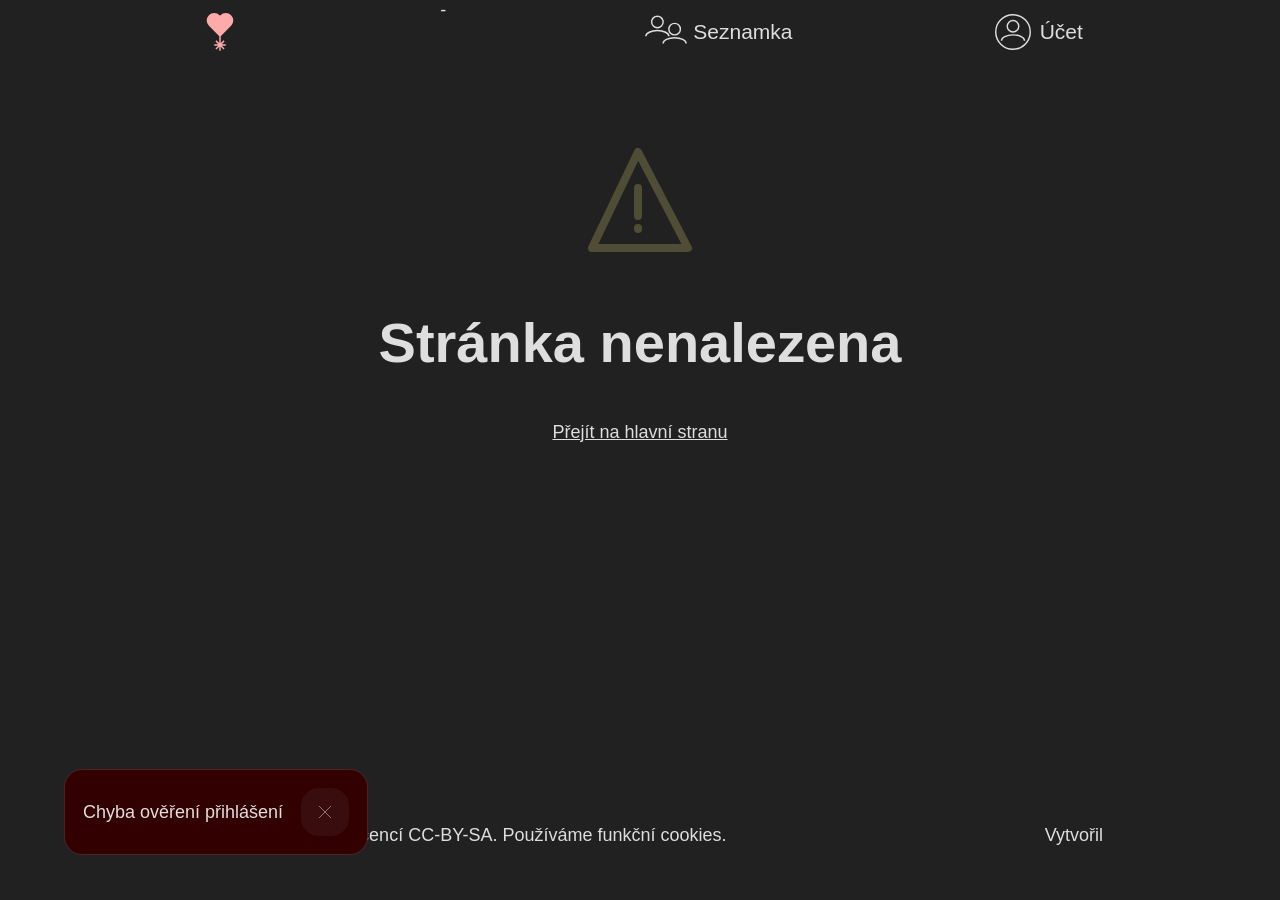
==== commit e4025df2: "To do 1 fix 1" ====
--- a/index.html
+++ b/index.html
@@ -5,7 +5,7 @@
     <meta name="viewport" content="width=device-width, initial-scale=1.0">
     <meta name="description" content="Najděte lásku na Qseznamka.cz, seznamce pro lesby, gaye, bisexuály a trans lidi (LGBT+). Seznamka pro vážné vztahy, chat i nová přátelství. Žádné reklamy ani VIP účty. Podporujeme lásku, ne manipulativní algoritmy.">
     <link rel="preconnect" href="https://api.qseznamka.cz">
-    <link rel="stylesheet" src="source/style.css">
+    <link rel="stylesheet" href="source/style.css">
     <link rel="icon" href="[data-uri]" type="image/png">
     <title>Seznamka pro lesby, gaye, bisexuály a trans lidi bez reklam - QSeznamka.cz</title>
   </head>
--- a/source/style.css
+++ b/source/style.css
@@ -0,0 +1,819 @@
+::placeholder {
+  color: #333;
+}
+
+body {
+  min-height: 100vh;
+  margin: 0;
+  background: #212121;
+  color: #dedede;
+  font-family: sans-serif;
+  display: flex;
+  flex-flow: column;
+  font-size: 18px;
+  scrollbar-color: #444 transparent;
+}
+
+a {
+  color: #dedede;
+}
+
+p {
+  line-height: 32px;
+  text-rendering: optimizelegibility;
+  margin-top: 2.14em;
+  margin-bottom: -0.46em;
+  word-break: break-word;
+}
+
+h1 {
+  font-size: 56px;
+}
+
+h2 {
+  font-size: 42px;
+}
+
+h3 {
+  font-size: 21px;
+}
+
+nav {
+  display: flex;
+  flex-flow: row;
+  position: sticky;
+  height: 64px;
+  background: #212121;
+  justify-content: space-evenly;
+  top: 0;
+  z-index: 100;
+}
+
+nav svg {
+  width: 30px;
+}
+
+nav a {
+  display: flex;
+  flex-flow: column;
+  align-items: center;
+  min-width: 32px;
+  justify-content: center;
+  text-decoration: none;
+}
+
+nav span {
+  font-size: 14px;
+}
+
+nav span,
+nav svg {
+  pointer-events: none;
+}
+
+nav .active svg {
+  stroke-width: 3px;
+}
+
+nav .active span {
+  font-weight: bold;
+}
+
+nav #logo {
+  stroke: #faa;
+}
+
+main {
+  flex: 1;
+}
+
+svg {
+  stroke-width: 2px;
+  fill: none;
+  stroke: #dedede;
+}
+
+button,
+select {
+  border: none;
+  border-radius: 48px;
+  display: flex;
+  justify-content: space-around;
+  background: #333;
+  align-items: center;
+  padding: 8px 16px;
+  min-width: 48px;
+  min-height: 48px;
+  gap: 4px;
+  cursor: pointer;
+  width: fit-content;
+}
+
+button svg {
+  max-width: 32px;
+}
+
+label {
+  font-size: 18px;
+  font-weight: bold;
+}
+
+footer {
+  display: flex;
+  justify-content: space-around;
+  padding: 3em 1em;
+}
+
+p,
+span,
+button,
+input,
+select {
+  font-size: 18px;
+  color: #dedede;
+}
+
+input {
+  border-radius: 2em;
+  background: #dedede;
+  min-width: 40px;
+  min-height: 32px;
+  border: none;
+  color: #212121;
+}
+
+button:hover,
+select:hover,
+.choose-grid button:hover {
+  background: #444;
+}
+
+/* Disclaimer */
+
+.disclaimer {
+  padding: 1em;
+  border-radius: 1em;
+  background: #333;
+  border: 1px solid #fff2;
+  align-items: center;
+  align-items: anchor-center;
+  display: flex;
+  gap: 1em;
+  width: fit-content;
+}
+
+.disclaimer button {
+  border-radius: inherit;
+  width: 48px;
+  height: 48px;
+  background: #6662;
+}
+
+.disclaimer button:hover {
+  background: #9992;
+}
+
+.disclaimer-c {
+  display: flex;
+  position: fixed;
+  z-index: 100;
+  gap: 1em;
+  flex-flow: column;
+  bottom: 5%;
+  left: 5%;
+}
+
+.pref-c {
+  display: flex;
+  flex-flow: column;
+  margin: auto;
+  max-width: 680px;
+  align-items: center;
+  gap: 1.5em;
+  padding: 2em;
+}
+
+.pref-c input {
+  padding: 8px 16px;
+  background: none;
+  border-radius: 32px;
+  border: none;
+  color: #212121;
+  background: #dedede;
+}
+
+.pref-c #age input {
+  max-width: 3ch;
+}
+
+.pref-c #place {
+  flex-flow: row;
+  flex-wrap: wrap;
+}
+
+.pref {
+  display: flex;
+  flex-flow: row;
+  gap: 1em;
+  align-items: center;
+}
+
+.thumb_c {
+  display: flex;
+  padding: 2rem;
+  justify-content: center;
+  text-decoration: none;
+  flex-flow: column;
+  max-width: 960px;
+  margin: auto;
+}
+
+.thumb_c .text {
+  display: flex;
+  flex-flow: column;
+  justify-content: space-evenly;
+}
+
+.thumb {
+  border-radius: 0.2em;
+  background: #333;
+  aspect-ratio: 16/9;
+}
+
+.thumb img {
+  object-fit: cover;
+  height: 100%;
+  border-radius: inherit;
+}
+
+.choose-grid {
+  display: flex;
+  flex-flow: row;
+  margin: auto;
+  justify-content: space-evenly;
+  max-width: 640px;
+  padding: 2em;
+}
+
+.choose-grid button {
+  background: none;
+  width: 20%;
+  /*border-radius: 0;*/
+}
+
+.choose-grid .active svg {
+  stroke-width: 4px;
+}
+
+.choose-grid .line {
+  background: #333;
+  width: 2px;
+  height: auto;
+}
+
+.profile-grid {
+  display: grid;
+  grid-template-columns: 1fr 1fr 1fr;
+  gap: 4px;
+  margin: auto;
+}
+
+.pt {
+  background: #333;
+}
+
+.profile-thumb,
+.pt {
+  aspect-ratio: 1;
+  width: 100%;
+  max-width: 512px;
+  display: flex;
+  align-items: flex-end;
+  background-color: #333;
+  position: relative;
+}
+
+.profile-thumb::after {
+  content: " ";
+  position: absolute;
+  top: 0;
+  bottom: 0;
+  left: 0;
+  right: 0;
+  background: linear-gradient(0deg, #333, transparent 40%);
+}
+
+.profile-thumb img {
+  object-fit: cover;
+  width: 100%;
+}
+
+.profile-thumb svg {
+  stroke: #212121;
+}
+
+.profile-thumb-text {
+  display: flex;
+  align-items: center;
+  gap: 4px;
+  padding: 4%;
+  z-index: 25;
+  position: absolute;
+  max-width: 85%;
+}
+
+.profile-thumb-text span {
+  overflow: hidden;
+  text-overflow: ellipsis;
+}
+
+.profile-thumb-text .online {
+  min-width: 8px;
+  height: 8px;
+  background: #0f0;
+  border-radius: 50%;
+}
+
+#people {
+  padding-top: 2em;
+}
+
+#preferences {
+  overflow-x: scroll;
+  display: flex;
+  align-items: center;
+  gap: 2em;
+  justify-content: center;
+}
+
+#preferences button {
+  padding: 8px 16px;
+  border: 1px solid #dedede;
+  border-radius: 36px;
+  background: transparent;
+  font-size: 18px;
+}
+
+#not-found {
+  display: flex;
+  flex-flow: column;
+  align-items: center;
+  padding: 4em 1em;
+}
+
+#not-found svg {
+  stroke-width: 4px;
+  stroke: #4f4d36;
+  stroke-linecap: round;
+  stroke-linejoin: round;
+}
+
+#not-found h1,
+#not-found h2 {
+  text-align: center;
+}
+
+#highlight {
+  display: flex;
+  padding: 128px 3%;
+}
+
+#highlight p {
+  text-decoration: none;
+}
+
+#highlight #img {
+  width: 50%;
+  filter: grayscale(0.9);
+  transition: 1s;
+}
+
+#highlight #img:hover {
+  filter: grayscale(0);
+}
+
+#news-list {
+  padding: 3em 0;
+}
+
+#news {
+  max-width: min(680px, 80%);
+  margin: auto;
+}
+
+article#news-list::before {
+  background-image: url("trans.jpg");
+}
+
+/* Home */
+#home {
+  padding: 4em 0;
+}
+
+.hero {
+  display: flex;
+  flex-flow: column;
+  margin: auto;
+  gap: 2em;
+  align-items: center;
+  max-width: 80%;
+}
+
+.hero p {
+  font-size: 27px;
+}
+
+.hero img {
+  max-width: 40vw;
+  object-fit: cover;
+  border-radius: 4em;
+  display: none;
+}
+
+.hero .text {
+  display: flex;
+  flex-flow: column;
+  gap: 2em;
+}
+
+.hero .love {
+  position: relative;
+  font-size: inherit;
+}
+
+.hero .love svg {
+  position: absolute;
+  width: 100%;
+  height: 25%;
+  left: 0;
+  bottom: -7px;
+  z-index: -1;
+}
+
+.hero button {
+  width: fit-content;
+  font-size: 32px;
+  padding: 0.5em 1em;
+  background: linear-gradient(129deg, #faa, #704141);
+  color: #212121;
+}
+
+.hero h1 {
+  font-size: 52px;
+}
+
+.hero p {
+  font-size: 24px;
+}
+
+.hero h1,
+.hero p {
+  margin: 0;
+}
+
+/* SEARCH */
+
+.search-w {
+  position: relative;
+}
+
+#place .results {
+  position: absolute;
+  top: 72px;
+  left: 0;
+  width: 100%;
+  background: #333;
+  z-index: 1;
+  border-radius: 0 0 24px 24px;
+  max-height: 192px;
+  display: flex;
+  flex-flow: column;
+  overflow: auto;
+  padding-top: 24px;
+}
+
+#place .results button {
+  justify-content: left;
+  border-radius: 0;
+  border-top: 2px solid #212121;
+  width: 100%;
+}
+
+#place .results button:first-child {
+  border-top: none;
+}
+
+#place .bar {
+  background: #dedede;
+  border-radius: 24px;
+  z-index: 20;
+  position: relative;
+  display: flex;
+  flex-flow: wrap;
+}
+
+#place .bar input {
+  background: none;
+  width: 100%;
+  height: 32px;
+  border-radius: 32px 0 0 32px;
+  z-index: 10;
+}
+
+#place .options {
+  display: grid;
+  grid-template-columns: 1fr 1fr;
+  width: 100%;
+}
+
+#distance {
+  font-size: 14px;
+  height: 20px;
+  border: 2px solid;
+  border-radius: 32px 0 0 32px;
+  border-right: 0;
+  min-width: max-content;
+  width: 100%;
+}
+
+#place .options button {
+  border: 2px solid;
+  height: 20px;
+  border-radius: 0 32px 32px 0;
+  min-width: fit-content;
+  width: 100%;
+}
+
+#place .options span {
+  font-size: 14px;
+}
+
+/* REGISTRATION */
+
+#reg,
+#reg form,
+#reg-c,
+#reg-text {
+  display: flex;
+  flex-flow: column;
+}
+
+#reg {
+  justify-content: center;
+  /*align-items: center;*/
+  /*padding: 2em;*/
+  max-width: min(80%, 360px);
+  margin: auto;
+  gap: 2em;
+  height: calc(100vh - 64px);
+}
+
+#reg form {
+  gap: 1em;
+}
+
+#reg input {
+  border-radius: 10px;
+  max-width: 100%;
+  color: #212121;
+}
+
+#reg button {
+  border-radius: 20px;
+}
+
+#reg h1 {
+  font-size: 36px;
+}
+
+#reg h1,
+#reg p {
+  margin: 0;
+}
+
+#reg-c {
+  gap: 2em;
+  width: 100%;
+  /*justify-content: space-between;*/
+}
+
+#reg-buttons {
+  display: flex;
+  justify-content: space-between;
+  flex-flow: row-reverse;
+}
+
+#reg-text {
+  gap: 1em;
+}
+
+/* Chat */
+
+#chat-button {
+  display: none;
+  padding: 1em 2em;
+  background: #333;
+  text-decoration: none;
+  position: fixed;
+  bottom: 2em;
+  right: 1em;
+  border-radius: 2em;
+  z-index: 50;
+}
+
+.name {
+  text-overflow: ellipsis;
+  overflow: hidden;
+}
+
+#chat {
+  display: flex;
+  padding: 2em 0;
+  gap: 2em;
+  max-width: 920px;
+  height: 80vh;
+  margin: auto;
+}
+
+#chat .items {
+  justify-content: flex-end;
+  flex: 25%;
+  display: flex;
+  flex-flow: column-reverse;
+  gap: 1em;
+  overflow: auto;
+}
+#chat .item {
+  width: 100%;
+  display: flex;
+  justify-content: flex-start;
+  gap: 0.5em;
+}
+
+#chat .item img {
+  width: 32px;
+  height: 32px;
+  background-color: #212121;
+  border-radius: 100%;
+}
+
+#chat .messages {
+  flex: 75%;
+  background: #333;
+  border-radius: 2em;
+  display: flex;
+  flex-flow: column;
+}
+
+#chat .messagebox {
+  overflow-wrap: anywhere;
+  padding: 1em;
+  gap: 0.5em;
+  display: flex;
+  flex-flow: column;
+  flex: 1;
+  overflow: auto;
+  border-radius: 2em;
+}
+
+#chat .you {
+  background: #444;
+}
+
+#chat .you,
+#chat .them {
+  padding: 1em;
+  border-radius: 1em;
+}
+
+#chat .send {
+  display: flex;
+  background: #dedede;
+  border-radius: 2em;
+}
+
+#chat textarea {
+  resize: none;
+  border: none;
+  flex: 1;
+  border-radius: 2em 0 0 2em;
+  max-height: 36px;
+  padding: 1em;
+  font-family: sans-serif;
+  font-size: 18px;
+  overflow: auto;
+  background: none;
+}
+
+#chat .send button {
+  background: #444;
+  border: 4px solid;
+  border-radius: 2em;
+}
+
+/* Ucet */
+
+.profile-basic {
+  display: flex;
+  align-items: center;
+  flex-flow: column;
+  padding: 4em 0;
+}
+
+#ucet-picture {
+  width: 256px;
+}
+
+/* log reg */
+#log-reg {
+  display: flex;
+  justify-content: center;
+  gap: 4em;
+  padding: 4em 0;
+  flex-flow: wrap;
+}
+#log-reg input {
+  padding: 0.5em 2em;
+}
+
+.login-c,
+.register-c {
+  display: flex;
+  flex-flow: column;
+  gap: 1em;
+}
+
+@media only screen and (min-width: 600px) {
+  h3 {
+    font-size: 26px;
+  }
+
+  nav a {
+    gap: 4px;
+    flex-flow: row;
+  }
+
+  nav span {
+    font-size: 21px;
+  }
+
+  nav svg {
+    width: 46px;
+  }
+
+  .thumb_c {
+    flex-flow: row;
+    gap: 2em;
+  }
+
+  .thumb_c h3 {
+    margin: 0;
+  }
+
+  .thumb_c .text,
+  .thumb_c .thumb {
+    width: 33%;
+  }
+
+  .profile-grid {
+    max-width: min(66%, 1128px);
+    grid-template-columns: 1fr 1fr 1fr 1fr;
+  }
+
+  .profile-thumb-text span {
+    font-size: 24px;
+  }
+
+  .hero {
+    flex-flow: row;
+  }
+
+  .hero h1 {
+    font-size: 54px;
+  }
+
+  .hero img {
+    display: block;
+  }
+
+  /* SEARCH */
+
+  #place .results {
+    top: 24px;
+    left: 0;
+    width: 104.75%;
+  }
+
+  #place .bar {
+    flex-flow: nowrap;
+  }
+
+  #place .bar input {
+    width: 59%;
+  }
+
+  #place .options {
+    display: flex;
+    width: unset;
+  }
+}
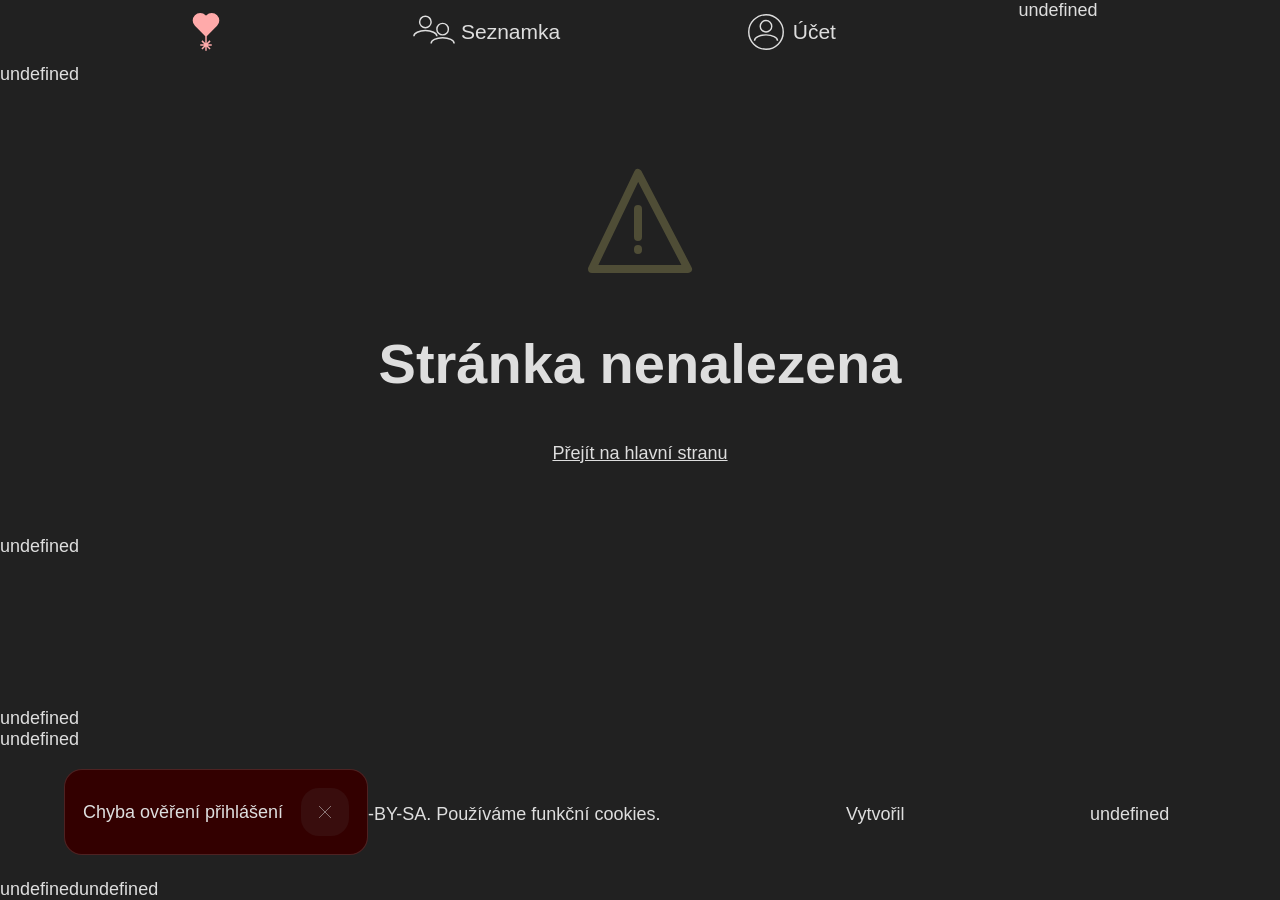
==== commit 4b28bd9f: "To do 1 fix 2" ====
--- a/index.html
+++ b/index.html
@@ -10,267 +10,236 @@
     <title>Seznamka pro lesby, gaye, bisexuály a trans lidi bez reklam - QSeznamka.cz</title>
   </head>
   <body>
-  <nav>
-   <a id="domu" aria-label="Domů" href="/" onclick="urlRoute(event)">
-      <svg viewBox="0 0 64 64" id="logo">
-         <path d="m24,16l8,8l8,-8" stroke-linecap="round" stroke-width="21px" />
-         <path d="m32,38v20m-8,-8h16m-2.34,5.66l-11.31,-11.31m0,11.31l11.31,-11.31" />
-      </svg>
-   </a>
-   <!--<a id="komunita" href="/komunita" onclick="urlRoute(event)">
-      <svg viewBox="0 0 64 64">
-         <path d="m48,44h-32q-4,0 -4,-4v-24h32v24a4,4 0 0 0 8,0v-16h-8m-28,-4h12v8h-12zm16,4h8m0,12h-24" />
-      </svg>
-      <span>Komunita</span>
-   </a>-->
-   <a id="chat-button" href="/chat" onclick="urlRoute(event)">
-      <svg viewBox="0 0 64 64">
-         <path d="m48,44h-32q-4,0 -4,-4v-24h32v24a4,4 0 0 0 8,0v-16h-8m-28,-4h12v8h-12zm16,4h8m0,12h-24" />
-      </svg>
-      <span>Chat</span>
-   </a>-
-   <a id="seznamka" href="/seznamka" onclick="urlRoute(event)">
-      <svg viewBox="0 0 64 64">
-         <circle r="8" cx="20" cy="18" />
-         <path d="m20,22m-16,16a8,4 0 0 1 32,0" />
-         <circle r="8" cx="44" cy="28" />
-         <path d="m44,32m-16,16a8,4 0 0 1 32,0" />
-      </svg>
-      <span>Seznamka</span>
-   </a>
-   <a id="ucet" href="/ucet" onclick="urlRoute(event)">
-      <svg viewBox="0 0 64 64">
-         <circle r="24" cx="32" cy="32"></circle>
-         <g id="ulogo">
+    <nav><a id="domu" aria-label="Domů" href="/" onclick="urlRoute(event)"><svg viewBox="0 0 64 64" id="logo">
+          <path d="m24,16l8,8l8,-8" stroke-linecap="round" stroke-width="21px" />
+          <path d="m32,38v20m-8,-8h16m-2.34,5.66l-11.31,-11.31m0,11.31l11.31,-11.31" />
+        </svg></a>
+      <!--<a id="komunita" href="/komunita" onclick="urlRoute(event)"><svg viewBox="0 0 64 64"><path d="m48,44h-32q-4,0 -4,-4v-24h32v24a4,4 0 0 0 8,0v-16h-8m-28,-4h12v8h-12zm16,4h8m0,12h-24" /></svg><span>Komunita</span></a>-->
+      <a id="chat-button" href="/chat" onclick="urlRoute(event)">
+        <svg viewBox="0 0 64 64">
+          <path d="m48,44h-32q-4,0 -4,-4v-24h32v24a4,4 0 0 0 8,0v-16h-8m-28,-4h12v8h-12zm16,4h8m0,12h-24" />
+        </svg>
+        <span>Chat</span>
+      </a>
+      <a id="seznamka" href="/seznamka" onclick="urlRoute(event)">
+        <svg viewBox="0 0 64 64">
+          <circle r="8" cx="20" cy="18" />
+          <path d="m20,22m-16,16a8,4 0 0 1 32,0" />
+          <circle r="8" cx="44" cy="28" />
+          <path d="m44,32m-16,16a8,4 0 0 1 32,0" />
+        </svg>
+        <span>Seznamka</span>
+      </a>
+      <a id="ucet" href="/ucet" onclick="urlRoute(event)">
+        <svg viewBox="0 0 64 64">
+          <circle r="24" cx="32" cy="32"></circle>
+          <g id="ulogo">
             <circle r="8" cx="32" cy="24"></circle>
             <path d="m32,28m-16,16a8,4 0 0 1 32,0"></path>
-         </g>
-      </svg>
-      <span>Účet</span>
-   </a>
-</nav>
-<main id="c"></main>
-<section class="disclaimer-c"></section>
-<footer>
-   <span>Obsah stránky je pod licencí CC-BY-SA. Používáme funkční cookies.</span>
-   <span>
-      Vytvořil<!--a skupina <a href="#">1Earth</a>-->
-   </span>
-</footer>
-
-<template id="tp-not-found">
-   <article id=not-found class=page>
-      <svg width=128 height=128 viewBox="0 0 64 64">
-         <path d="m31,8l25,48 -48,0zm0,18v14m0,6v.5">
-      </svg>
-      <h1>Stránka nenalezena</h1>
-      <a onclick="urlRoute(event)" href=/>Přejít na hlavní stranu</a>
-   </article>
-</template>
-
-<template id="tp-news-list">
-   <article id=news-list class=page>
-      <a class=thumb_c href="./clanek">
-         <div class=thumb><img alt="Trans lidi"loading=lazy src="./img/thumb/trans.webp" style=object-fit:cover width=100%></div>
-         <div class=text>
+          </g>
+        </svg>
+        <span>Účet</span>
+      </a>undefined
+    </nav>undefined<main id="c"></main>undefined<section class="disclaimer-c"></section>undefined<footer>
+      <span>Obsah stránky je pod licencí CC-BY-SA. Používáme funkční cookies.</span>
+      <span> Vytvořil
+        <!--a skupina <a href="#">1Earth</a>-->
+      </span>undefined
+    </footer>undefined<template id="tp-not-found">
+      <article id=not-found class=page>
+        <svg width=128 height=128 viewBox="0 0 64 64">
+          <path d="m31,8l25,48 -48,0zm0,18v14m0,6v.5">
+        </svg>
+        <h1>Stránka nenalezena</h1>
+        <a onclick="urlRoute(event)" href= />Přejít na hlavní stranu</a>
+      </article>undefined
+    </template>undefined<template id="tp-news-list">
+      <article id=news-list class=page>
+        <a class=thumb_c href="./clanek">
+          <div class=thumb>
+            <img alt="Trans lidi" loading=lazy src="./img/thumb/trans.webp" style=object-fit:cover width=100%>
+          </div>
+          <div class=text>
             <h3>Trans lidé protestují za svá práva v headlinu</h3>
             <span>12. 8. 1999 Tag, tag, tag</span>
-         </div>
-      </a>
-      <a class=thumb_c href="./clanek">
-         <div class=thumb><img alt="Trans lidi"loading=lazy src="./img/thumb/trans.webp" style=object-fit:cover width=100%></div>
-         <div class=text>
+          </div>
+        </a>
+        <a class=thumb_c href="./clanek">
+          <div class=thumb>
+            <img alt="Trans lidi" loading=lazy src="./img/thumb/trans.webp" style=object-fit:cover width=100%>
+          </div>
+          <div class=text>
             <h3>Trans lidé protestují</h3>
             <span>12. 8. 1999 Tag, tag, tag</span>
-         </div>
-      </a>
-      <a class=thumb_c href="./clanek">
-         <div class=thumb><img alt="Trans lidi"loading=lazy src="./img/thumb/trans.webp" style=object-fit:cover width=100%></div>
-         <div class=text>
+          </div>
+        </a>
+        <a class=thumb_c href="./clanek">
+          <div class=thumb>
+            <img alt="Trans lidi" loading=lazy src="./img/thumb/trans.webp" style=object-fit:cover width=100%>
+          </div>
+          <div class=text>
             <h3>Trans lidé protestují za svá práva v headlinu</h3>
             <span>12. 8. 1999 Tag, tag, tag</span>
-         </div>
-      </a>
-      <a class=thumb_c href="./clanek">
-         <div class=thumb><img alt="Trans lidi"loading=lazy src="./img/thumb/trans.webp" style=object-fit:cover width=100%></div>
-         <div class=text>
+          </div>
+        </a>
+        <a class=thumb_c href="./clanek">
+          <div class=thumb>
+            <img alt="Trans lidi" loading=lazy src="./img/thumb/trans.webp" style=object-fit:cover width=100%>
+          </div>
+          <div class=text>
             <h3>Trans lidé protestují za svá práva v headlinu</h3>
             <span>12. 8. 1999 Tag, tag, tag</span>
-         </div>
-      </a>
-   </article>
-</template>
-
-<template id="tp-log-reg">
-  <article id="log-reg" class=page>
-    <div class="login-c">
-      <input type="text" id="log-username" placeholder="Jméno uživatele">
-      <input type="password" id="log-password" placeholder="Heslo">
-      <button onclick="login()">Přihlásit</button>
-    </div>
-    <div class="register-c">
-      <input type="text" id="reg-username" maxlength=16 minlength=3 pattern=[A-Za-z0-9]{3,16} placeholder="Jméno uživatele">
-      <input type="password" id="reg-password" placeholder="Heslo">
-      <input type="number" id="reg-age" min="15" max="99" placeholder="Věk">
-      <input type="text" id="reg-picture" placeholder="URL profilovky">
-      <button onclick="register()">Registrovat</button>
-    </div>
-    
-  </article>
-</template>
-
-<template id="tp-reg">
-   <article id=reg class=page>
-      <div id=reg-c>
-         <div id=reg-text>
+          </div>
+        </a>
+      </article>
+    </template>
+    <template id="tp-log-reg">
+      <article id="log-reg" class=page>
+        <div class="login-c">
+          <input type="text" id="log-username" placeholder="Jméno uživatele">
+          <input type="password" id="log-password" placeholder="Heslo">
+          <button onclick="login()">Přihlásit</button>
+        </div>
+        <div class="register-c">
+          <input type="text" id="reg-username" maxlength=16 minlength=3 pattern=[A-Za-z0-9]{3,16} placeholder="Jméno uživatele">
+          <input type="password" id="reg-password" placeholder="Heslo">
+          <input type="number" id="reg-age" min="15" max="99" placeholder="Věk">
+          <input type="text" id="reg-picture" placeholder="URL profilovky">
+          <button onclick="register()">Registrovat</button>
+        </div>
+      </article>
+    </template>
+    <template id="tp-reg">
+      <article id=reg class=page>
+        <div id=reg-c>
+          <div id=reg-text>
             <h1>Registrace</h1>
             <p>Zadejte svou přezdívku
-         </div>
-         <form onsubmit=regCheck()>
+          </div>
+          <form onsubmit=regCheck()>
             <input autofocus id=nick maxlength=16 minlength=3 pattern=[A-Za-z0-9]{3,16} placeholder=Přezdívka style="border-radius:10px;background:#dedede;max-width:100%;border:none;padding:8px 16px;color:#212121;min-height:48px">
-            <div id=reg-buttons><button type=submit>Další</button> <button>Zpět</button></div>
-         </form>
+            <div id=reg-buttons>
+              <button type=submit>Další</button>
+              <button>Zpět</button>
+            </div>
+          </form>
+        </div>
+      </article>
+    </template>
+    <template id="tp-ucet">
+      <div id="ucet" class="profile-basic page">
+        <div id="ucet-picture">
+          <div class="pt"></div>
+        </div>
+        <h2 id="ucet-username"></h2>
       </div>
-   </article>
-</template>
-
-<template id="tp-ucet">
-  <div id="ucet" class="profile-basic page">
-    <div id="ucet-picture"><div class="pt"></div></div>
-    <h2 id="ucet-username"></h2>
-  </div>
-  
-</template>
-
-<template id="tp-people">
-   <article id=people class=page>
-      <div class=pref-c>
-         <div class=pref id=age>
+    </template>
+    <template id="tp-people">
+      <article id=people class=page>
+        <div class=pref-c>
+          <div class=pref id=age>
             <label>Věk:</label>
             <select aria-label="Minimální věk" id=min-age onchange="resetProfileSearch()"></select>
             <span>až</span>
             <select aria-label="Maximální věk" id=max-age onchange="resetProfileSearch()"></select>
             <span>let</span>
           </div>
-         <div class=pref id=place>
+          <div class=pref id=place>
             <div class=search-w>
-               <div class=results></div>
-               <div class=bar>
-                  <input id="search" oninput="searchTyping()" placeholder="Název obce">
-                  <div class=options>
-                     <select aria-label="Vzdálenost" id=distance onchange="resetProfileSearch()">
-                        <option value=1>1 km
-                        <option value=2>2 km
-                        <option value=5>5 km
-                        <option value=10 selected>10 km
-                        <option value=20>20 km
-                        <option value=50>50 km
-                        <option value=100>100 km
-                        <option value=200>200 km
-                        <option value=none>200+ km
-                     </select>
-                     <button onclick=getLoc()>
-                        <svg viewBox="0 0 64 64"width=48>
-                           <circle cx=32 cy=32 r=8 />
-                           <circle cx=32 cy=32 r=16 />
-                           <path d=m8,32h8m16,16v8m16,-24h8m-24,-16v-8 />
-                        </svg>
-                        <span>Má poloha</span>
-                     </button>
-                  </div>
-               </div>
-            </div>
-         </div>
-      </div>
-      <!--<div class=choose-grid>
-         <button aria-label="Mřížkový mód" class=active>
-            <svg viewBox="0 0 64 64"width=32>
-               <path d=m40,8v48m-16,0v-48m-16,16h48m0,16h-48 />
-               <rect height=48 width=48 x=8 y=8 />
-            </svg>
-         </button>
-         <div class=line></div>
-         <button aria-label="Swipe mód">
-            <svg viewBox="0 0 64 64"width=32>
-               <path d=m8,24h48m0,16h-48 />
-               <rect height=48 width=48 x=8 y=8 />
-            </svg>
-         </button>
-         <div class=line></div>
-         <button aria-label="Scroll mód">
-            <svg viewBox="0 0 64 64"width=32>
-               <path d=m18,9v46h28v-46z />
-            </svg>
-         </button>
-      </div>-->
-      <div id=grid-c class=profile-grid>
-         <div class=pt></div>
-         <div class=pt></div>
-         <div class=pt></div>
-         <div class=pt></div>
-         <div class=pt></div>
-         <div class=pt></div>
-         <div class=pt></div>
-         <div class=pt></div>
-         <div class=pt></div>
-         <div class=pt></div>
-         <div class=pt></div>
-         <div class=pt></div>
-      </div>
-      <div id="grid-disclaimer"></div>
-   </article>
-</template>
-
-<template id="tp-news">
-   <article id=news></article> 
-</template>
-
-<template id="tp-home">
-   <article id=home class=page>
-      <div class=hero>
-         <div class=text>
+              <div class=results></div>
+              <div class=bar>
+                <input id="search" oninput="searchTyping()" placeholder="Název obce">
+                <div class=options>
+                  <select aria-label="Vzdálenost" id=distance onchange="resetProfileSearch()">
+                    <option value=1>1 km
+                    <option value=2>2 km
+                    <option value=5>5 km
+                    <option value=10 selected>10 km
+                    <option value=20>20 km
+                    <option value=50>50 km
+                    <option value=100>100 km
+                    <option value=200>200 km
+                    <option value=none>200+ km
+                  </select>
+                  <button onclick=getLoc()>
+                    <svg viewBox="0 0 64 64" width=48>
+                      <circle cx=32 cy=32 r=8 />
+                      <circle cx=32 cy=32 r=16 />
+                      <path d=m8,32h8m16,16v8m16,-24h8m-24,-16v-8 />
+                    </svg>
+                    <span>Má poloha</span>
+                  </button>
+                </div>
+              </div>
+            </div>
+          </div>
+        </div>
+        <!--<div class=choose-grid><button aria-label="Mřížkový mód" class=active><svg viewBox="0 0 64 64"width=32><path d=m40,8v48m-16,0v-48m-16,16h48m0,16h-48 /><rect height=48 width=48 x=8 y=8 /></svg></button><div class=line></div><button aria-label="Swipe mód"><svg viewBox="0 0 64 64"width=32><path d=m8,24h48m0,16h-48 /><rect height=48 width=48 x=8 y=8 /></svg></button><div class=line></div><button aria-label="Scroll mód"><svg viewBox="0 0 64 64"width=32><path d=m18,9v46h28v-46z /></svg></button></div>-->
+        <div id=grid-c class=profile-grid>
+          <div class=pt></div>
+          <div class=pt></div>
+          <div class=pt></div>
+          <div class=pt></div>
+          <div class=pt></div>
+          <div class=pt></div>
+          <div class=pt></div>
+          <div class=pt></div>
+          <div class=pt></div>
+          <div class=pt></div>
+          <div class=pt></div>
+          <div class=pt></div>
+        </div>
+        <div id="grid-disclaimer"></div>
+      </article>
+    </template>
+    <template id="tp-news">
+      <article id=news></article>
+    </template>
+    <template id="tp-home">
+      <article id=home class=page>
+        <div class=hero>
+          <div class=text>
             <h1>
-               <span class=love>
-                  LÁSKA
-                  <svg preserveAspectRatio=none viewBox="0 0 64 16">
-                     <path d="m0,8q16,8 32,0t32,0"stroke=#faa />
-                  </svg>
-               </span>
-               NENÍ<br>NA PRODEJ
+              <span class=love> LÁSKA <svg preserveAspectRatio=none viewBox="0 0 64 16">
+                  <path d="m0,8q16,8 32,0t32,0" stroke=#faa />
+                </svg>
+              </span> NENÍ <br>NA PRODEJ
             </h1>
             <p>Hledání partnerů by nemělo být jen pro VIP. Žádné reklamy, paywally, ani manipulativní algoritmy.</p>
             <button onclick="urlRoute(event);location.href='./ucet'" type="button">Zaregistrovat se</button>
-         </div>
-         <div class=visual><img alt="Mužský pár v objetí"src="/img/w/gay-hug.webp"></div>
-      </div>
-   </article>
-</template>
-
-<template id="tp-chat">
-<section class=page>
-  <input type="number" id="receiver-id" placeholder="ID (e.g. 2)">
-  <section id="chat">
-    <div class="items">
-      <!--<button class="item">
-        <img src="#" alt="J">
-        <span class="name">Jméno</span>
-        <div class="online"></div>
-      </button>-->
-    </div>
-    <div class="messages">
-      <div class="messagebox" id="messagebox">
-        <!--<div class="you">Hello, would you mind having sex with me?</div>
-        <div class="them">No, I would very much appreaciate it.</div>-->
-        <span style="text-align: center;"><i>Zde se zobrazí zprávy</i></span>
-      </div>
-      <div class="send">
-        <textarea id="msgsend" placeholder="Napište zprávu"></textarea>
-        <button onclick="sendMessage()"><svg viewBox="0 0 32 32" width="32" height="32"><path d="m0,0 32,16 -32,16 8,-16z"/></svg></button>
-      </div>
-    </div>
-  </section>
-</section>
-</template>
-<script src="source/script.js"></script>
+          </div>
+          <div class=visual>
+            <img alt="Mužský pár v objetí" src="/img/w/gay-hug.webp">
+          </div>
+        </div>
+      </article>
+    </template>
+    <template id="tp-chat">
+      <section class=page>
+        <input type="number" id="receiver-id" placeholder="ID (e.g. 2)">
+        <section id="chat">
+          <div class="items">
+            <!--<button class="item"><img src="#" alt="J"><span class="name">Jméno</span><div class="online"></div></button>-->
+          </div>
+          <div class="messages">
+            <div class="messagebox" id="messagebox">
+              <!--<div class="you">Hello, would you mind having sex with me?</div><div class="them">No, I would very much appreaciate it.</div>-->
+              <span style="text-align: center;">
+                <i>Zde se zobrazí zprávy</i>
+              </span>
+            </div>
+            <div class="send">
+              <textarea id="msgsend" placeholder="Napište zprávu"></textarea>
+              <button onclick="sendMessage()">
+                <svg viewBox="0 0 32 32" width="32" height="32">
+                  <path d="m0,0 32,16 -32,16 8,-16z" />
+                </svg>
+              </button>
+            </div>
+          </div>
+        </section>
+      </section>
+    </template>
+    <script src="source/script.js"></script>
   </body>
 </html>
--- a/source/style.css
+++ b/source/style.css
@@ -611,14 +611,14 @@
 
 #chat-button {
   display: none;
-  padding: 1em 2em;
+  /*padding: 1em 2em;
   background: #333;
   text-decoration: none;
   position: fixed;
   bottom: 2em;
   right: 1em;
   border-radius: 2em;
-  z-index: 50;
+  z-index: 50;*/
 }
 
 .name {
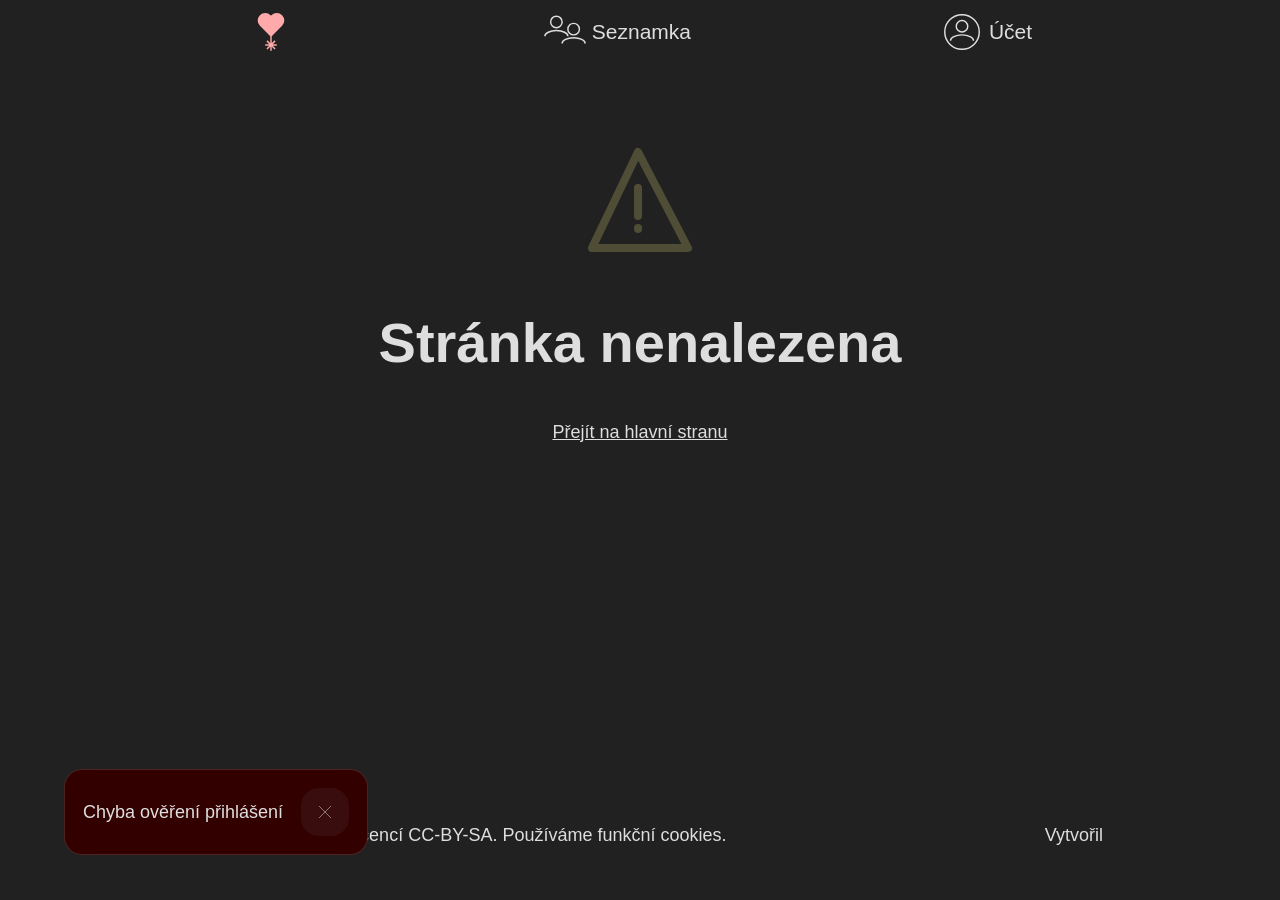
==== commit 80529ce3: "To do 1 fix 3" ====
--- a/index.html
+++ b/index.html
@@ -39,21 +39,21 @@
           </g>
         </svg>
         <span>Účet</span>
-      </a>undefined
-    </nav>undefined<main id="c"></main>undefined<section class="disclaimer-c"></section>undefined<footer>
+      </a>
+    </nav><main id="c"></main><section class="disclaimer-c"></section><footer>
       <span>Obsah stránky je pod licencí CC-BY-SA. Používáme funkční cookies.</span>
       <span> Vytvořil
         <!--a skupina <a href="#">1Earth</a>-->
-      </span>undefined
-    </footer>undefined<template id="tp-not-found">
+      </span>
+    </footer><template id="tp-not-found">
       <article id=not-found class=page>
         <svg width=128 height=128 viewBox="0 0 64 64">
           <path d="m31,8l25,48 -48,0zm0,18v14m0,6v.5">
         </svg>
         <h1>Stránka nenalezena</h1>
         <a onclick="urlRoute(event)" href= />Přejít na hlavní stranu</a>
-      </article>undefined
-    </template>undefined<template id="tp-news-list">
+      </article>
+    </template><template id="tp-news-list">
       <article id=news-list class=page>
         <a class=thumb_c href="./clanek">
           <div class=thumb>
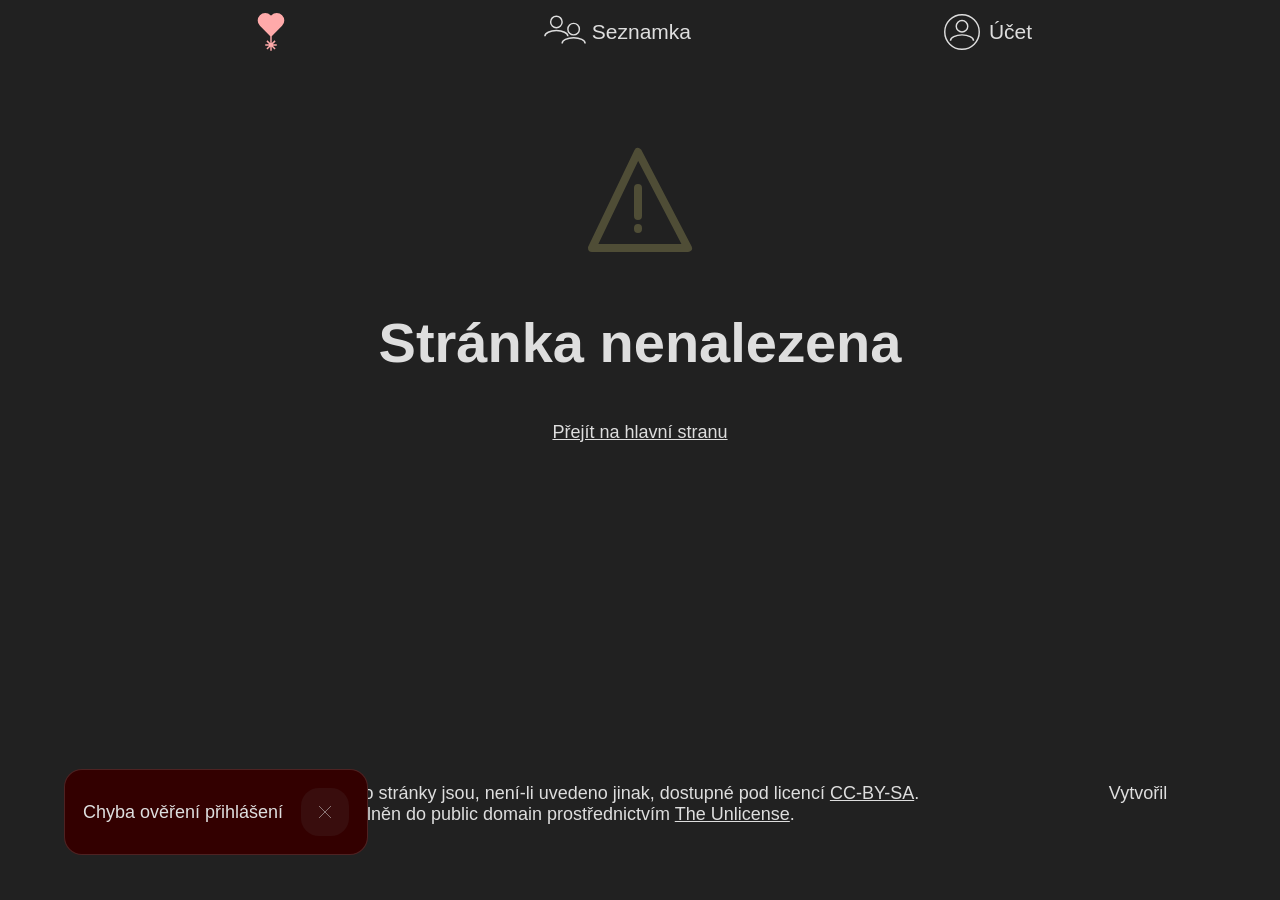
==== commit 18def864: "To do 2" ====
--- a/index.html
+++ b/index.html
@@ -41,11 +41,17 @@
         <span>Účet</span>
       </a>
     </nav><main id="c"></main><section class="disclaimer-c"></section><footer>
-      <span>Obsah stránky je pod licencí CC-BY-SA. Používáme funkční cookies.</span>
+      <span>Texty, obrázky a další obsah této stránky jsou, není-li uvedeno jinak,
+    dostupné pod licencí <a href="https://creativecommons.org/licenses/by-sa/4.0/deed.cs">CC-BY-SA</a>.
+    <br>
+    Zdrojový kód této stránky je uvolněn do public domain prostřednictvím <a href="https://unlicense.org/">The Unlicense</a>.
+    <br>
+    Používáme funkční cookies.</span>
       <span> Vytvořil
         <!--a skupina <a href="#">1Earth</a>-->
       </span>
-    </footer><template id="tp-not-found">
+    </footer>
+    <template id="tp-not-found">
       <article id=not-found class=page>
         <svg width=128 height=128 viewBox="0 0 64 64">
           <path d="m31,8l25,48 -48,0zm0,18v14m0,6v.5">
